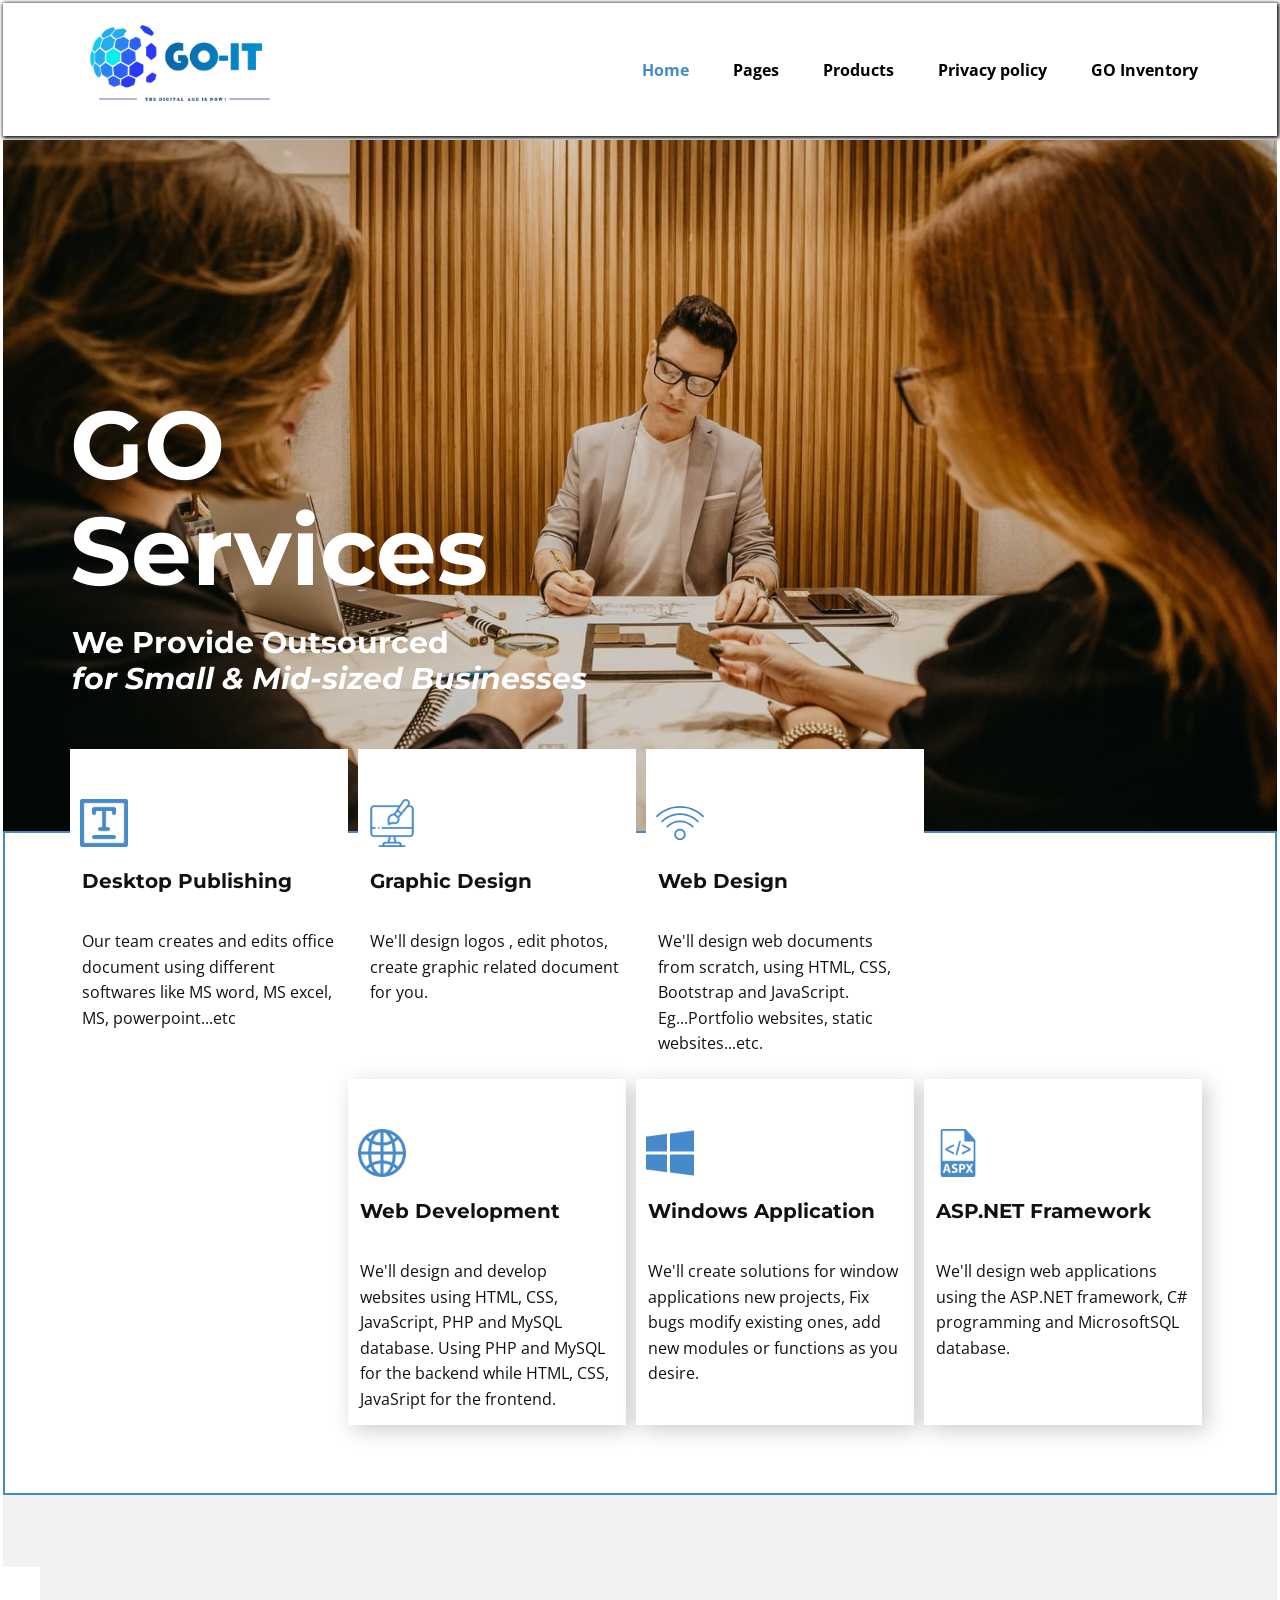
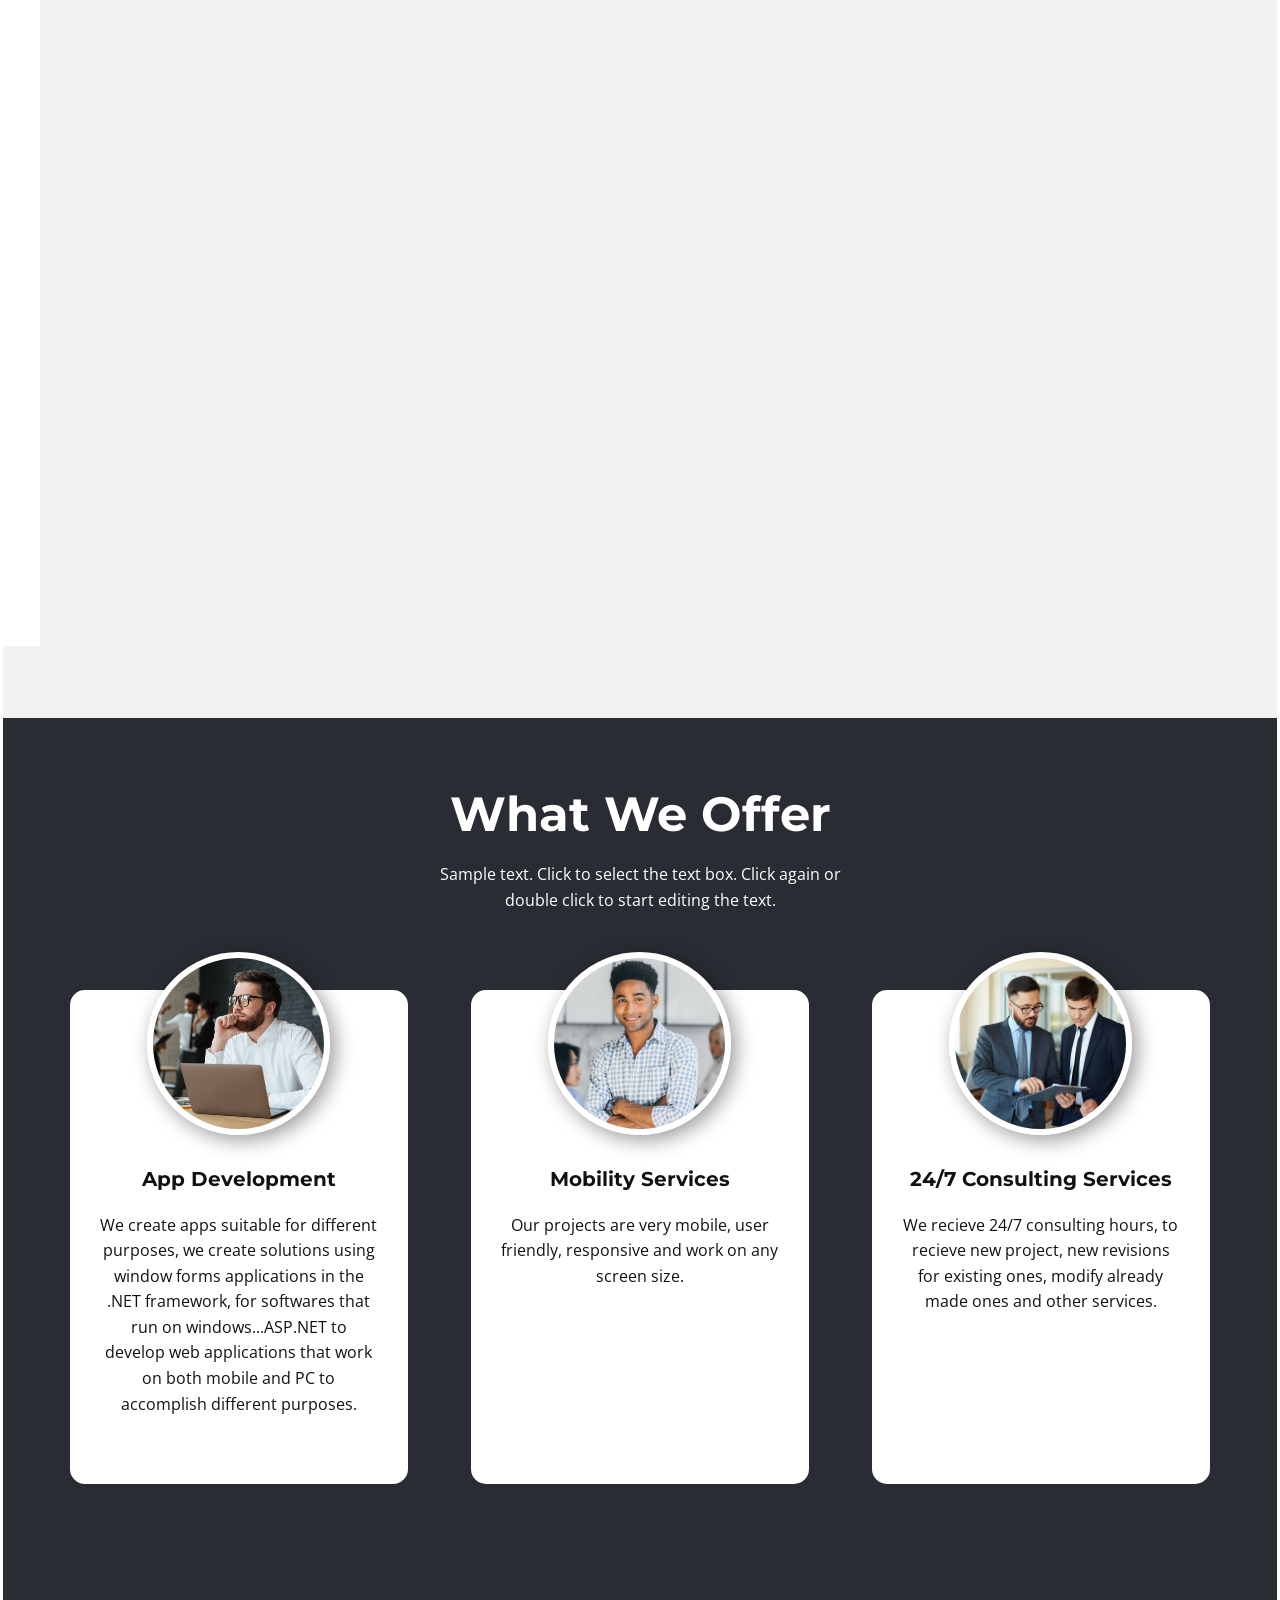
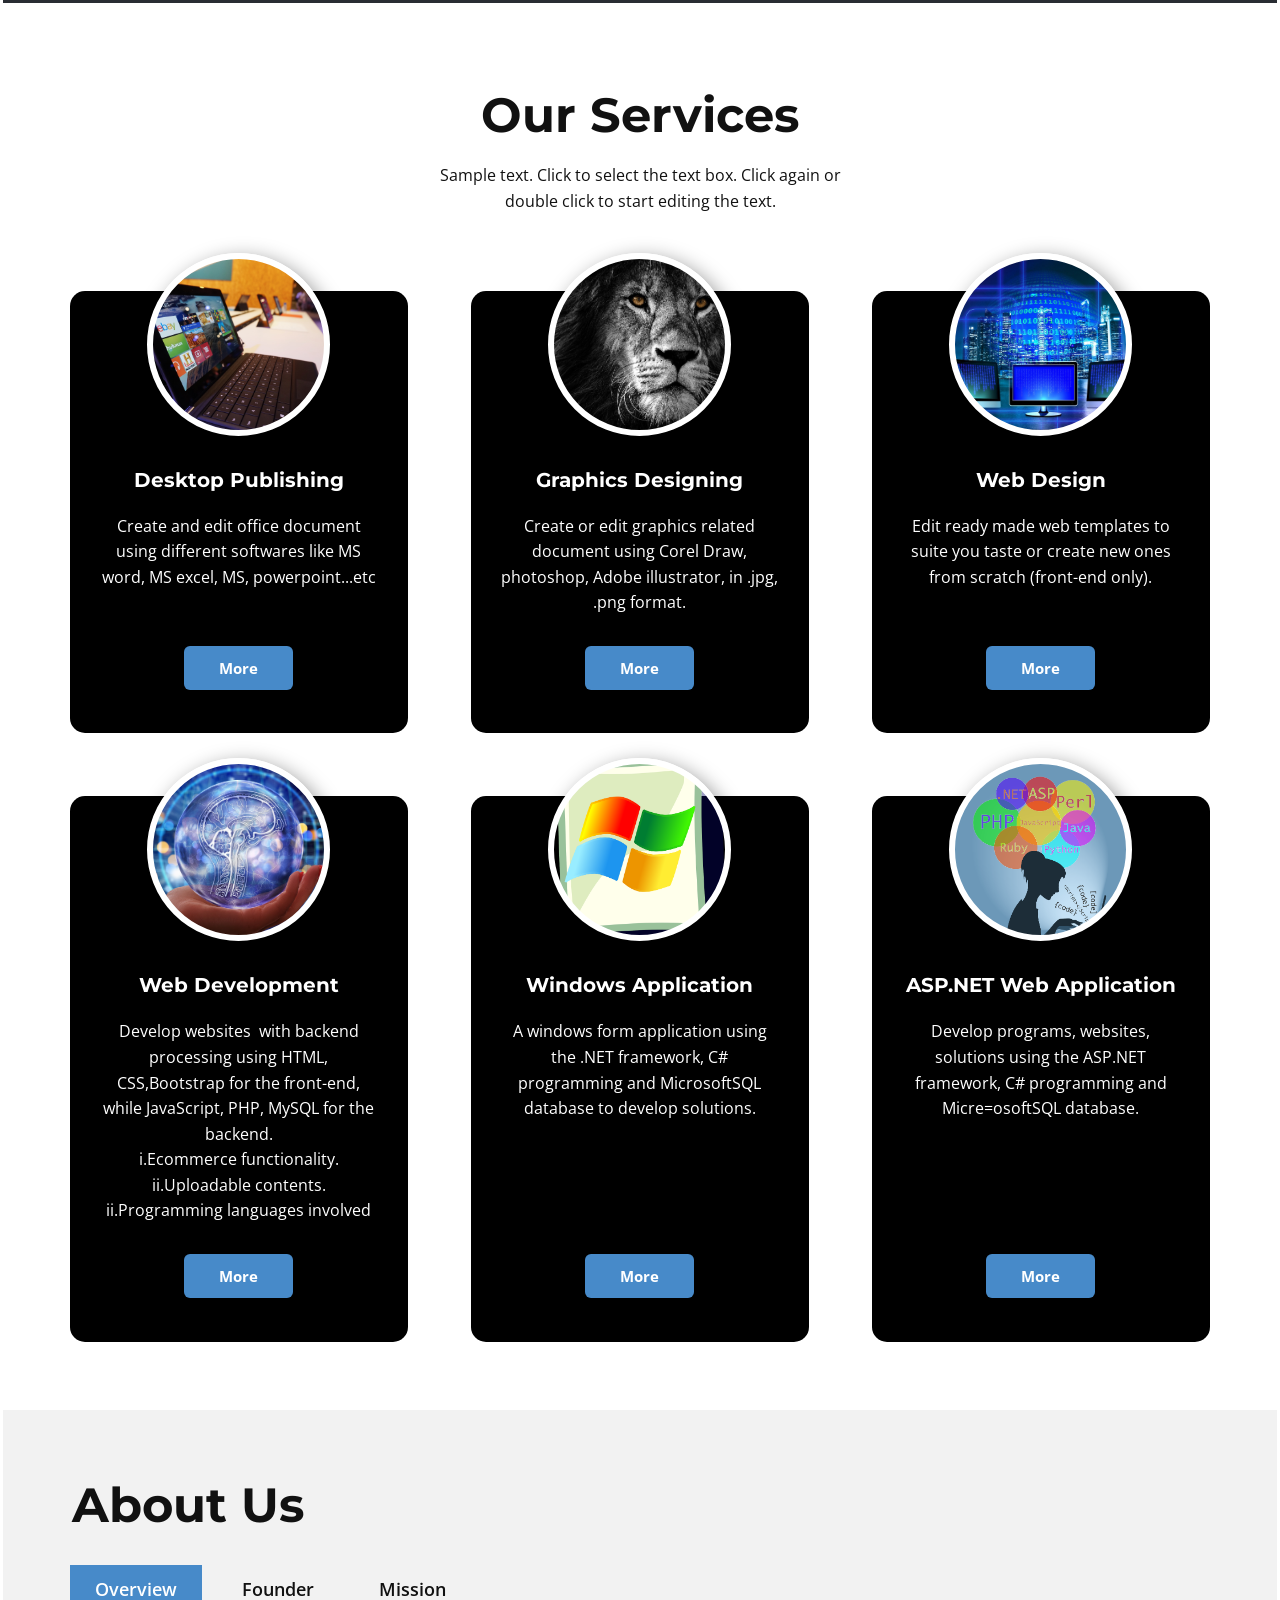
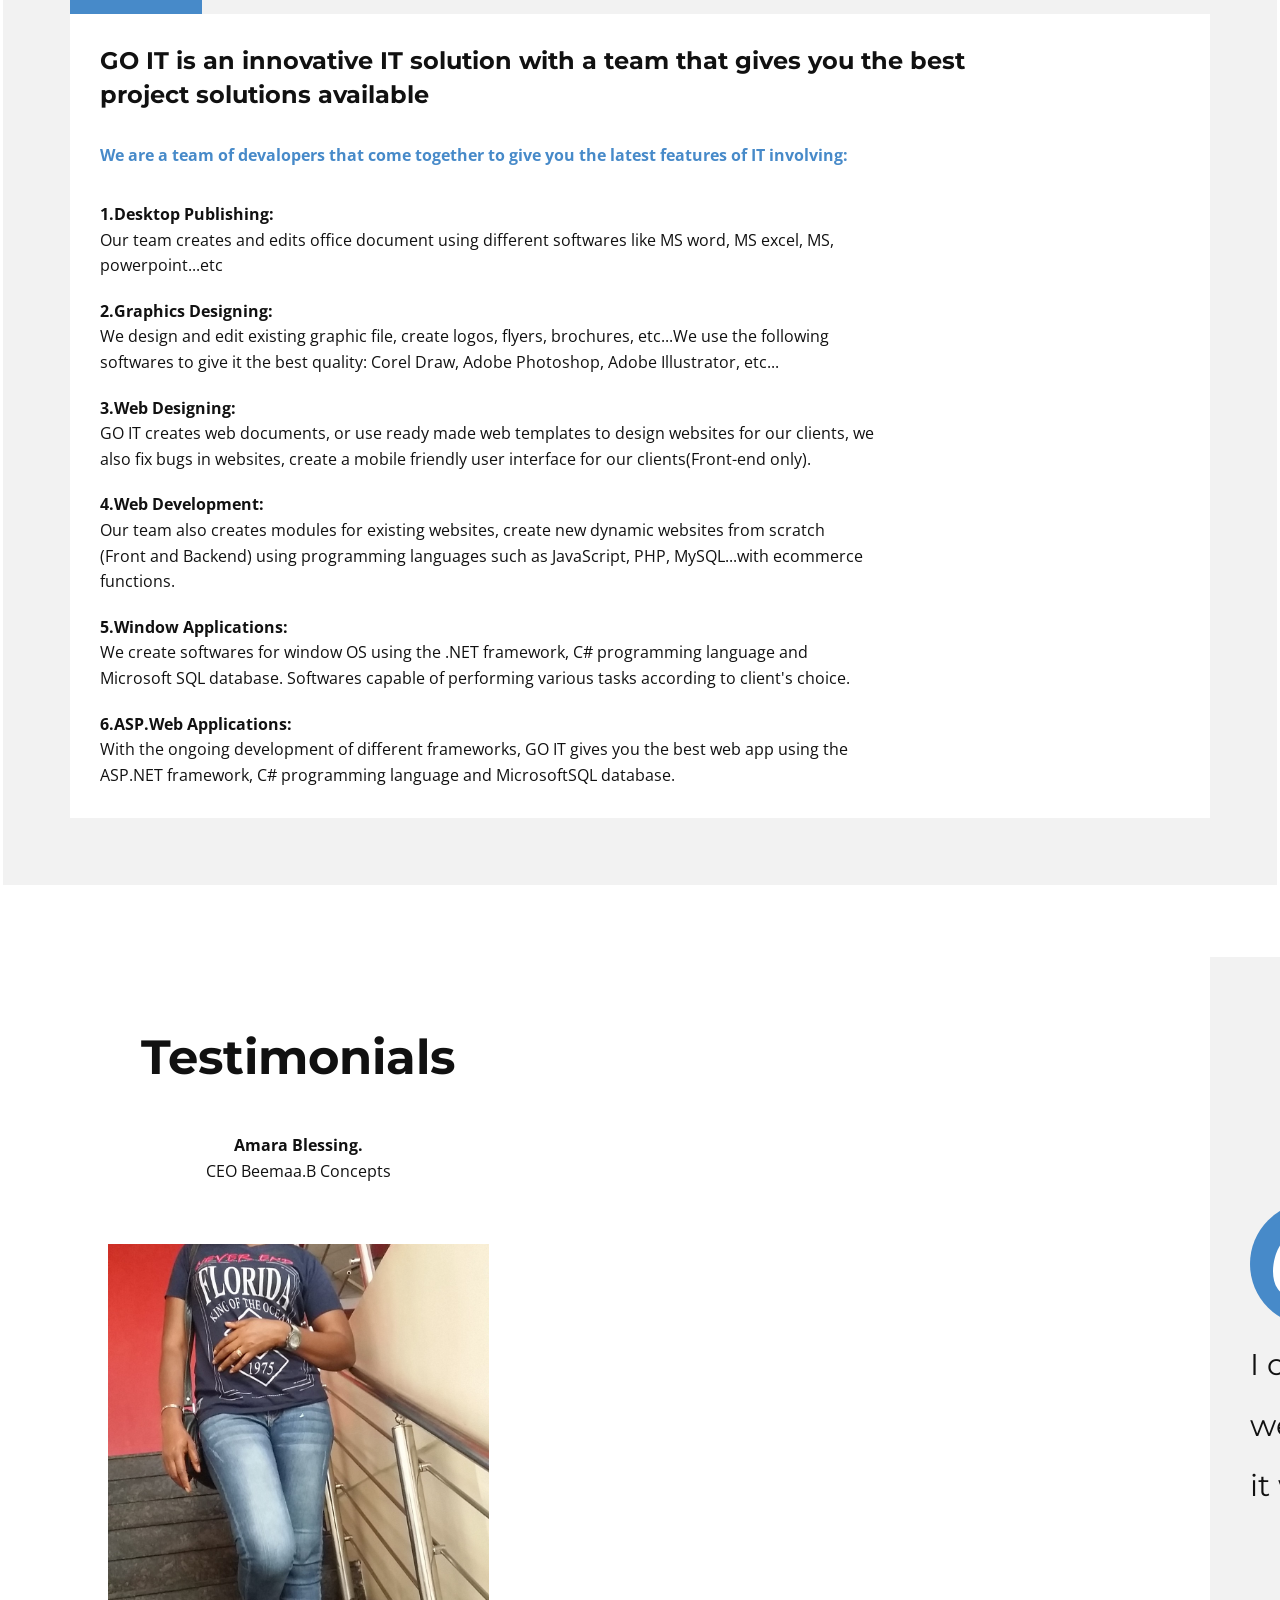
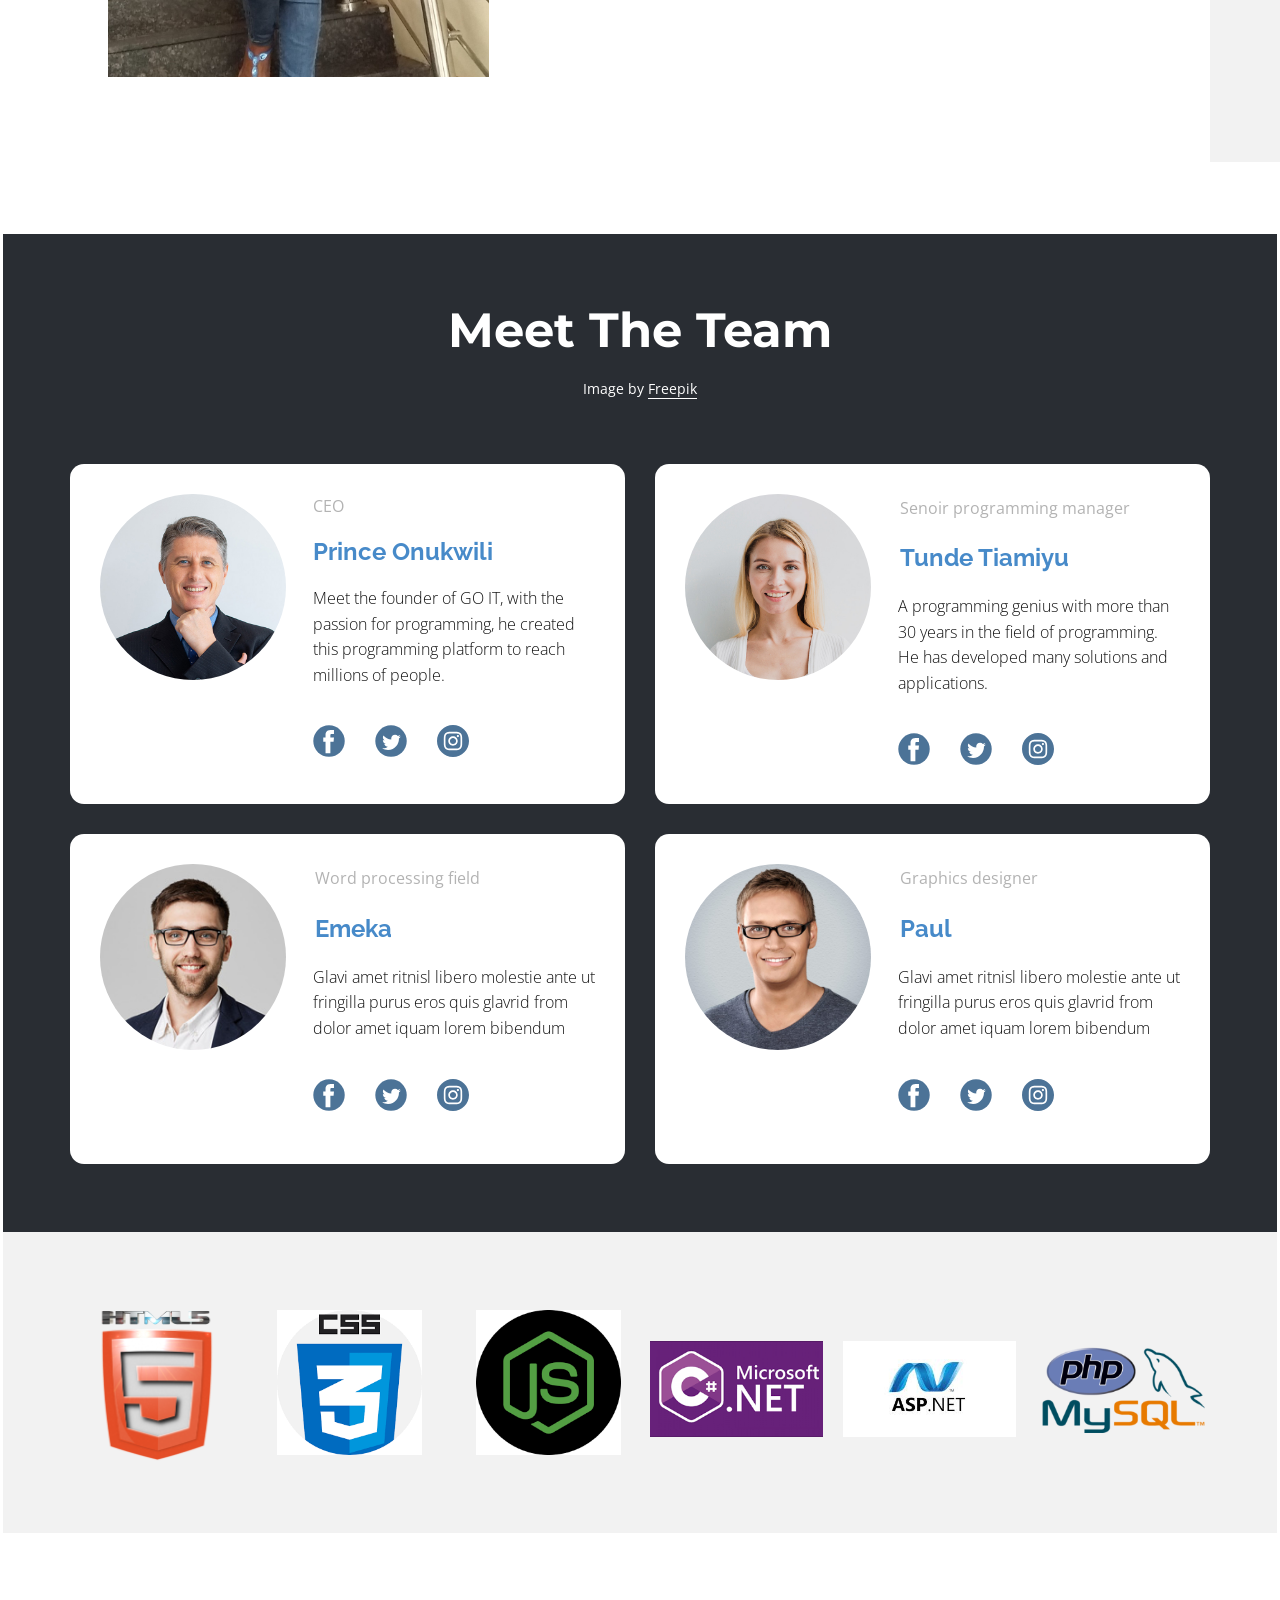
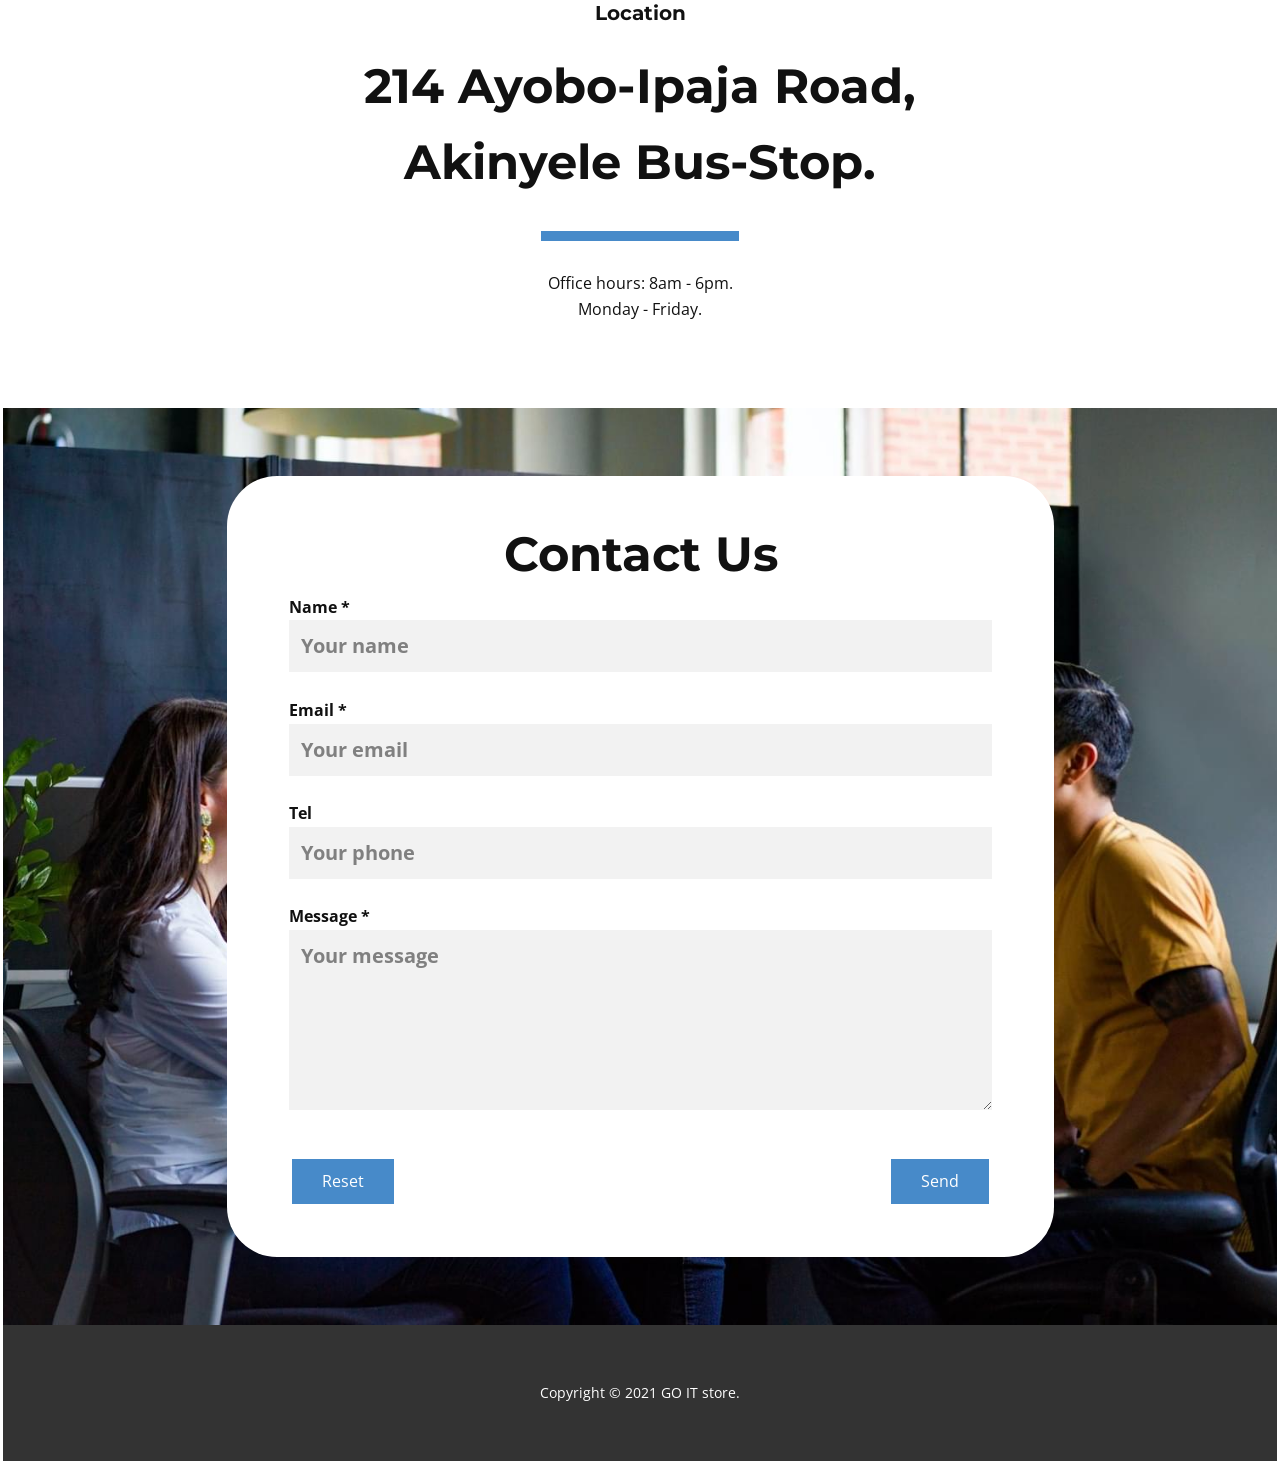
==== index.html @ a2356de8 "My website" ====
﻿<!DOCTYPE html>
<html style="font-size: 16px;">
  <head>
    <meta name="viewport" content="width=device-width, initial-scale=1.0">
    <meta charset="utf-8">
    <meta name="keywords" content="IT Services, ​Preparing For Your Success Provide Best IT Solutions., Development Services, About Us, Testimonials, Meet The Team, Contact Us">
    <meta name="description" content="">
    <meta name="page_type" content="np-template-header-footer-from-plugin">
    <title>Home</title>
      <link rel="icon" type="image/x-icon" href="images/myfav.png">
    <link rel="stylesheet" href="nicepage.css" media="screen">
    <link rel="stylesheet" href="Our-Products.css" media="screen">
    <script class="u-script" type="text/javascript" src="jquery.js" defer=""></script>
    <script class="u-script" type="text/javascript" src="nicepage.js" defer=""></script>
    <meta name="generator" content="Nicepage 4.4.3, nicepage.com">
    <link id="u-theme-google-font" rel="stylesheet" href="https://fonts.googleapis.com/css?family=Roboto:100,100i,300,300i,400,400i,500,500i,700,700i,900,900i|Open+Sans:300,300i,400,400i,600,600i,700,700i,800,800i">
    <link id="u-page-google-font" rel="stylesheet" href="https://fonts.googleapis.com/css?family=Montserrat:100,100i,200,200i,300,300i,400,400i,500,500i,600,600i,700,700i,800,800i,900,900i|Raleway:100,100i,200,200i,300,300i,400,400i,500,500i,600,600i,700,700i,800,800i,900,900i">
    
    
    
    
    
    
    
    
    
    
    
    
    <script type="application/ld+json">{
		"@context": "http://schema.org",
		"@type": "Organization",
		"name": "",
		"logo": "images/ca3c956e1057b5ce2863c5f0a21c09e3.png"
}</script>
    <meta name="theme-color" content="#478ac9">
    <meta property="og:title" content="Home">
    <meta property="og:type" content="website">
      <!--u-sticky u-sticky-1702-->
  </head>
  <body data-home-page="index.html" data-home-page-title="Index" class="u-body u-xl-mode">
      <table width="100%">
          <tr>
              <td>
                  <header class="u-clearfix u-header u-header" id="sec-a2c0" style="box-shadow:1px 1px 4px 1px black;">
                      <script src="https://apps.elfsight.com/p/platform.js" defer></script>
                      <div class="elfsight-app-6f4e400a-f035-4353-8590-8933c21c23d1"></div>
                      <div class="u-clearfix u-sheet u-sheet-1">
                          <a href="index.html" class="u-image u-logo u-image-1" data-image-width="363" data-image-height="176">
                              <img src="images/logo2.png" class="u-logo-image u-logo-image-1" style="width:100%; height:auto;">
                          </a>
                          <nav class="u-menu u-menu-dropdown u-offcanvas u-menu-1">
                              <div class="menu-collapse" style="font-size: 1rem; letter-spacing: 0px; font-weight: 700;">
                                  <a class="u-button-style u-custom-active-border-color u-custom-border u-custom-border-color u-custom-borders u-custom-hover-border-color u-custom-left-right-menu-spacing u-custom-padding-bottom u-custom-text-color u-custom-text-hover-color u-custom-top-bottom-menu-spacing u-nav-link u-text-active-palette-1-base u-text-hover-palette-2-base" href="#">
                                      <svg class="u-svg-link" viewBox="0 0 24 24"><use xmlns:xlink="http://www.w3.org/1999/xlink" xlink:href="#menu-hamburger"></use></svg>
                                      <svg class="u-svg-content" version="1.1" id="menu-hamburger" viewBox="0 0 16 16" x="0px" y="0px" xmlns:xlink="http://www.w3.org/1999/xlink" xmlns="http://www.w3.org/2000/svg">
                                          <g>
                                              <rect y="1" width="16" height="2"></rect>
                                              <rect y="7" width="16" height="2"></rect>
                                              <rect y="13" width="16" height="2"></rect>
                                          </g>
                                      </svg>
                                  </a>
                              </div>
                              <div class="u-custom-menu u-nav-container">
                                  <ul class="u-nav u-spacing-20 u-unstyled u-nav-1">
                                      <li class="u-nav-item">
                                          <a class="u-border-active-palette-1-base u-border-hover-palette-1-base u-button-style u-nav-link u-text-active-palette-1-base u-text-black u-text-hover-palette-2-base" href="index.html" style="padding: 10px;">Home</a>
                                      </li>
                                      <li class="u-nav-item">
                                          <a class="u-border-active-palette-1-base u-border-hover-palette-1-base u-button-style u-nav-link u-text-active-palette-1-base u-text-black u-text-hover-palette-2-base" href="#" style="padding: 10px;">Pages</a><div class="u-nav-popup">
                                              <ul class="u-h-spacing-20 u-nav u-unstyled u-v-spacing-10 u-nav-2">
                                                  <li class="u-nav-item">
                                                      <a class="u-button-style u-nav-link u-white" href="Our-Products.html#carousel_2104" data-page-id="2743630793">Contact Us</a>
                                                  </li>
                                                  <li class="u-nav-item">
                                                      <a class="u-button-style u-nav-link u-white" href="Our-Products.html#carousel_c70b" data-page-id="2743630793">Our Services</a>
                                                  </li>
                                                  <li class="u-nav-item">
                                                      <a class="u-button-style u-nav-link u-white" href="Our-Products.html#carousel_f5c7" data-page-id="2743630793">About</a>
                                                  </li>
                                              </ul>
                                          </div>
                                      </li>
                                      <li class="u-nav-item">
                                          <a class="u-border-active-palette-1-base u-border-hover-palette-1-base u-button-style u-nav-link u-text-active-palette-1-base u-text-black u-text-hover-palette-2-base" style="padding: 10px;" href="#">Products</a><div class="u-nav-popup">
                                              <ul class="u-h-spacing-20 u-nav u-unstyled u-v-spacing-10 u-nav-3">
                                                  <li class="u-nav-item">
                                                      <a class="u-button-style u-nav-link u-white" href="ASP web application.html">ASP.NET Web App</a>
                                                  </li>
                                                  <li class="u-nav-item">
                                                      <a class="u-button-style u-nav-link u-white" href="Window application.html">Windows application</a>
                                                  </li>
                                                  <li class="u-nav-item">
                                                      <a class="u-button-style u-nav-link u-white" href="Web development.html">Web development</a>
                                                  </li>
                                                  <li class="u-nav-item">
                                                      <a class="u-button-style u-nav-link u-white" href="Web design.html">Web designing</a>
                                                  </li>
                                                  <li class="u-nav-item">
                                                      <a class="u-button-style u-nav-link u-white" href="Graphics design.html">Graphics designing</a>
                                                  </li>
                                                  <li class="u-nav-item">
                                                      <a class="u-button-style u-nav-link u-white" href="Word processing.html">Desktop publishing</a>
                                                  </li>
                                              </ul>
                                          </div>
                                      </li>
                                      <li class="u-nav-item">
                                          <a class="u-border-active-palette-1-base u-border-hover-palette-1-base u-button-style u-nav-link u-text-active-palette-1-base u-text-black u-text-hover-palette-2-base" href="Privacy policy.html" style="padding: 10px;">Privacy policy</a>
                                      </li>
                                      <li class="u-nav-item">
                                          <a class="u-border-active-palette-1-base u-border-hover-palette-1-base u-button-style u-nav-link u-text-active-palette-1-base u-text-black u-text-hover-palette-2-base" href="GOInventory.cshtml" style="padding: 10px;">GO Inventory</a>
                                      </li>
                                  </ul>
                              </div>
                              <div class="u-custom-menu u-nav-container-collapse">
                                  <div class="u-black u-container-style u-inner-container-layout u-opacity u-opacity-95 u-sidenav">
                                      <div class="u-inner-container-layout u-sidenav-overflow">
                                          <div class="u-menu-close"></div>
                                          <ul class="u-align-center u-nav u-popupmenu-items u-unstyled u-nav-4">
                                              <li class="u-nav-item">
                                                  <a class="u-button-style u-nav-link" href="index.html" style="padding: 10px;">Home</a>
                                              </li>
                                              <li class="u-nav-item">
                                                  <a class="u-button-style u-nav-link" href="#" style="padding: 10px;">Pages</a><div class="u-nav-popup">
                                                      <ul class="u-h-spacing-20 u-nav u-unstyled u-v-spacing-10 u-nav-5">
                                                          <li class="u-nav-item">
                                                              <a class="u-button-style u-nav-link" href="Our-Products.html#carousel_2104" data-page-id="2743630793">Contact Us</a>
                                                          </li>
                                                          <li class="u-nav-item">
                                                              <a class="u-button-style u-nav-link" href="Our-Products.html#carousel_c70b" data-page-id="2743630793">Our Services</a>
                                                          </li>
                                                          <li class="u-nav-item">
                                                              <a class="u-button-style u-nav-link" href="Our-Products.html#carousel_f5c7" data-page-id="2743630793">About</a>
                                                          </li>
                                                      </ul>
                                                  </div>
                                              </li>
                                              <li class="u-nav-item">
                                                  <a class="u-button-style u-nav-link" style="padding: 10px;" href="#">Products</a><div class="u-nav-popup">
                                                      <ul class="u-h-spacing-20 u-nav u-unstyled u-v-spacing-10 u-nav-6">
                                                          <li class="u-nav-item">
                                                              <a class="u-button-style u-nav-link" href="ASP web application.html">ASP.NET Web App</a>
                                                          </li>
                                                          <li class="u-nav-item">
                                                              <a class="u-button-style u-nav-link" href="Window application.html">Windows application</a>
                                                          </li>
                                                          <li class="u-nav-item">
                                                              <a class="u-button-style u-nav-link" href="Web development.html">Web development</a>
                                                          </li>
                                                          <li class="u-nav-item">
                                                              <a class="u-button-style u-nav-link" href="Web design.html">Web designing</a>
                                                          </li>
                                                          <li class="u-nav-item">
                                                              <a class="u-button-style u-nav-link" href="Graphics design.html">Graphics designing</a>
                                                          </li>
                                                          <li class="u-nav-item">
                                                              <a class="u-button-style u-nav-link" href="Word processing.html">Desktop publishing</a>
                                                          </li>
                                                      </ul>
                                                  </div>
                                              </li>
                                              <li class="u-nav-item">
                                                  <a class="u-button-style u-nav-link" href="Privacy policy.html" style="padding: 10px;">Privacy policy</a>
                                              </li>
                                              <li class="u-nav-item">
                                                  <a class="u-button-style u-nav-link" href="GO inventory.cshtml" style="padding: 10px;">GO Inventory</a>
                                              </li>
                                          </ul>
                                      </div>
                                  </div>
                                  <div class="u-black u-menu-overlay u-opacity u-opacity-70"></div>
                              </div>
                          </nav>
                      </div>
                  </header>
              </td>
          </tr>
          <tr>
              <td>

                  <section class="u-clearfix u-image u-shading u-section-1" id="sec-b277" data-image-width="1620" data-image-height="1080">
                      <div class="u-clearfix u-sheet u-sheet-1">
                          <h1 class="u-custom-font u-font-montserrat u-text u-text-1" data-animation-name="slideIn" data-animation-duration="2000" data-animation-direction="Left">GO Services</h1>
                          <h5 class="u-custom-font u-font-montserrat u-text u-text-default u-text-2" data-animation-name="slideIn" data-animation-duration="2000" data-animation-direction="Right">
                              We Provide Outsourced<br>
                              <span style="font-style: italic;">for Small &amp; Mid-sized Businesses</span>
                              <br>
                          </h5>
                      </div>
                  </section>
                  <section class="u-align-center u-border-2 u-border-palette-1-base u-clearfix u-section-2" id="carousel_e9b6">
                      <div class="u-clearfix u-sheet u-sheet-1">
                          <div class="u-list u-list-1">
                              <div class="u-repeater u-repeater-1">
                                  <div class="u-align-left u-container-style u-custom-item u-list-item u-repeater-item u-white u-list-item-1">
                                      <div class="u-container-layout u-similar-container u-container-layout-1">
                                          <span class="u-file-icon u-icon u-text-palette-1-base u-icon-1"><img src="images/2.png" alt=""></span>
                                          <h5 class="u-custom-font u-font-montserrat u-text u-text-default u-text-1">Desktop Publishing</h5>
                                          <p class="u-text u-text-default u-text-2">Our team creates and edits office document using different softwares like MS word, MS excel, MS, powerpoint...etc</p>
                                      </div>
                                  </div>
                                  <div class="u-align-left u-container-style u-custom-item u-list-item u-repeater-item u-white u-list-item-2">
                                      <div class="u-container-layout u-similar-container u-container-layout-2">
                                          <span class="u-file-icon u-icon u-text-palette-1-base u-icon-2"><img src="images/3.png" alt=""></span>
                                          <h5 class="u-custom-font u-font-montserrat u-text u-text-default u-text-3">Graphic Design</h5>
                                          <p class="u-text u-text-default u-text-4">We'll design logos , edit photos, create graphic related document for you.</p>
                                      </div>
                                  </div>
                                  <div class="u-align-left u-container-style u-custom-item u-list-item u-repeater-item u-white u-list-item-3">
                                      <div class="u-container-layout u-similar-container u-container-layout-3">
                                          <span class="u-icon u-text-palette-1-base u-icon-3">
                                              <svg class="u-svg-link" preserveAspectRatio="xMidYMin slice" viewBox="0 0 54.908 54.908" style=""><use xmlns:xlink="http://www.w3.org/1999/xlink" xlink:href="#svg-d23c"></use></svg><svg class="u-svg-content" viewBox="0 0 54.908 54.908" x="0px" y="0px" id="svg-d23c" style="enable-background:new 0 0 54.908 54.908;">
                                                  <g>
                                                      <path d="M54.615,19.123c-7.243-7.244-16.89-11.233-27.161-11.233S7.537,11.878,0.293,19.123c-0.391,0.391-0.391,1.023,0,1.414
		s1.023,0.391,1.414,0C8.573,13.67,17.717,9.889,27.454,9.889s18.881,3.781,25.747,10.647c0.195,0.195,0.451,0.293,0.707,0.293
		s0.512-0.098,0.707-0.293C55.006,20.146,55.006,19.513,54.615,19.123z"></path>
                                                      <path d="M6.171,25c-0.391,0.391-0.391,1.023,0,1.414c0.195,0.195,0.451,0.293,0.707,0.293s0.512-0.098,0.707-0.293
		c10.955-10.956,28.781-10.956,39.737,0c0.391,0.391,1.023,0.391,1.414,0s0.391-1.023,0-1.414C37.002,13.266,17.907,13.264,6.171,25
		z"></path>
                                                      <path d="M27.454,24.508c-5.825,0-11.295,2.263-15.404,6.371c-0.391,0.391-0.391,1.023,0,1.414s1.023,0.391,1.414,0
		c3.731-3.73,8.699-5.785,13.99-5.785c5.291,0,10.259,2.055,13.99,5.785c0.195,0.195,0.451,0.293,0.707,0.293
		s0.512-0.098,0.707-0.293c0.391-0.391,0.391-1.023,0-1.414C38.75,26.771,33.279,24.508,27.454,24.508z"></path>
                                                      <path d="M27.454,33.916c-3.612,0-6.551,2.939-6.551,6.552s2.939,6.552,6.551,6.552c3.613,0,6.552-2.939,6.552-6.552
		S31.067,33.916,27.454,33.916z M27.454,45.019c-2.51,0-4.551-2.042-4.551-4.552s2.042-4.552,4.551-4.552s4.552,2.042,4.552,4.552
		S29.964,45.019,27.454,45.019z"></path>
                                                  </g>
                                              </svg>
                                          </span>
                                          <h5 class="u-custom-font u-font-montserrat u-text u-text-default u-text-5">Web Design</h5>
                                          <p class="u-text u-text-default u-text-6">
                                              We'll design web documents from scratch, using HTML, CSS, Bootstrap and JavaScript.<br>Eg...Portfolio websites, static websites...etc.
                                          </p>
                                      </div>
                                  </div>
                                  <div class="u-align-left u-container-style u-custom-item u-list-item u-repeater-item u-white u-list-item-4" data-animation-name="slideIn" data-animation-duration="2000" data-animation-direction="Right">
                                      <div class="u-container-layout u-similar-container u-container-layout-4">
                                          <span class="u-file-icon u-icon u-text-palette-1-base u-icon-4"><img src="images/4.png" alt=""></span>
                                          <h5 class="u-custom-font u-font-montserrat u-text u-text-default u-text-7">Web Development</h5>
                                          <p class="u-text u-text-default u-text-8">We'll design and develop websites using HTML, CSS, JavaScript, PHP and MySQL database. Using PHP and MySQL for the backend while HTML, CSS, JavaSript for the frontend.</p>
                                      </div>
                                  </div>
                                  <div class="u-align-left u-container-style u-custom-item u-list-item u-repeater-item u-white u-list-item-5" data-animation-name="slideIn" data-animation-duration="2000" data-animation-direction="Right">
                                      <div class="u-container-layout u-similar-container u-container-layout-5">
                                          <span class="u-file-icon u-icon u-text-palette-1-base u-icon-5"><img src="images/5.png" alt=""></span>
                                          <h5 class="u-custom-font u-font-montserrat u-text u-text-default u-text-9">Windows Application</h5>
                                          <p class="u-text u-text-default u-text-10">We'll create solutions for window applications new projects, Fix bugs modify existing ones, add new modules or functions as you desire.</p>
                                      </div>
                                  </div>
                                  <div class="u-align-left u-container-style u-custom-item u-list-item u-repeater-item u-white u-list-item-6" data-animation-name="slideIn" data-animation-duration="2000" data-animation-direction="Right">
                                      <div class="u-container-layout u-similar-container u-container-layout-6">
                                          <span class="u-file-icon u-icon u-text-palette-1-base u-icon-6"><img src="images/6.png" alt=""></span>
                                          <h5 class="u-custom-font u-font-montserrat u-text u-text-default u-text-11">ASP.NET Framework</h5>
                                          <p class="u-text u-text-default u-text-12">We'll design web applications using the ASP.NET framework, C# programming and MicrosoftSQL database.</p>
                                      </div>
                                  </div>
                              </div>
                          </div>
                      </div>
                  </section>
                  <section class="u-clearfix u-grey-5 u-section-3" id="carousel_7123">
                      <div class="u-clearfix u-sheet u-sheet-1">
                          <div class="u-clearfix u-expanded-width u-gutter-30 u-layout-wrap u-layout-wrap-1">
                              <div class="u-layout">
                                  <div class="u-layout-row">
                                      <div class="u-align-left u-container-style u-layout-cell u-shape-rectangle u-size-30 u-white u-layout-cell-1" data-animation-name="slideIn" data-animation-duration="2000" data-animation-direction="Left">
                                          <div class="u-container-layout u-valign-middle-lg u-valign-middle-md u-valign-middle-sm u-valign-middle-xl u-container-layout-1">
                                              <h2 class="u-custom-font u-font-montserrat u-text u-text-1"> Preparing For Your Success Provide Best IT Solutions.</h2>
                                              <a href="https://nicepage.com" class="u-active-palette-1-light-1 u-border-none u-btn u-btn-round u-button-style u-hover-palette-1-light-1 u-palette-1-base u-radius-50 u-text-active-white u-text-body-alt-color u-text-hover-white u-btn-1">more</a>
                                          </div>
                                      </div>
                                      <div class="u-align-left u-container-style u-layout-cell u-size-30 u-layout-cell-2" data-animation-name="slideIn" data-animation-duration="2000" data-animation-direction="Right">
                                          <div class="u-container-layout u-container-layout-2">
                                              <img src="images/pexels-photo-2102415.jpeg" alt="" class="u-image u-image-default u-image-1" data-image-width="1000" data-image-height="1500">
                                              <h4 class="u-custom-font u-font-montserrat u-text u-text-default u-text-2"> Top Ranked Program</h4>
                                              <p class="u-text u-text-3">We use the world leading programming languages to develop our programs and softwates like, C#, ASP.NET, PHP, JavaScript...We also use the simplest and popular databases; MySQL, MicrosoftSQL...We use ready made templates or create new web pages for the user interface.</p>
                                          </div>
                                      </div>
                                  </div>
                              </div>
                          </div>
                      </div>
                  </section>
                  <section class="u-align-center u-clearfix u-palette-5-dark-3 u-section-4" id="carousel_e63e">
                      <div class="u-clearfix u-sheet u-sheet-1">
                          <h1 class="u-custom-font u-font-montserrat u-text u-text-default u-text-1">What We Offer</h1>
                          <p class="u-text u-text-2">Sample text. Click to select the text box. Click again or double click to start editing the text.</p>
                          <div class="u-expanded-width u-list u-list-1">
                              <div class="u-repeater u-repeater-1">
                                  <div class="u-align-center u-container-style u-list-item u-radius-15 u-repeater-item u-shape-round u-white u-list-item-1">
                                      <div class="u-container-layout u-similar-container u-container-layout-1">
                                          <div class="u-border-6 u-border-white u-image u-image-circle u-image-1" alt="" data-image-width="1000" data-image-height="667" data-animation-name="zoomIn" data-animation-duration="2000" data-animation-direction=""></div>
                                          <h5 class="u-custom-font u-font-montserrat u-text u-text-default u-text-3">App Development</h5>
                                          <p class="u-text u-text-4">We create apps suitable for different purposes, we create solutions using window forms applications in the .NET framework, for softwares that run on windows...ASP.NET to develop web applications that work on both mobile and PC to accomplish different purposes.</p>
                                      </div>
                                  </div>
                                  <div class="u-align-center u-container-style u-list-item u-radius-15 u-repeater-item u-shape-round u-white u-list-item-2">
                                      <div class="u-container-layout u-similar-container u-container-layout-2">
                                          <div class="u-border-6 u-border-white u-image u-image-circle u-image-2" alt="" data-image-width="900" data-image-height="1057" data-animation-name="zoomIn" data-animation-duration="2000" data-animation-direction=""></div>
                                          <h5 class="u-custom-font u-font-montserrat u-text u-text-default u-text-5">Mobility Services</h5>
                                          <p class="u-text u-text-6"> Our projects are very mobile, user friendly, responsive and work on any screen size.</p>
                                      </div>
                                  </div>
                                  <div class="u-align-center u-container-style u-list-item u-radius-15 u-repeater-item u-shape-round u-white u-list-item-3">
                                      <div class="u-container-layout u-similar-container u-container-layout-3">
                                          <div class="u-border-6 u-border-white u-image u-image-circle u-image-3" alt="" data-image-width="800" data-image-height="695" data-animation-name="zoomIn" data-animation-duration="2000" data-animation-direction=""></div>
                                          <h5 class="u-custom-font u-font-montserrat u-text u-text-default u-text-7">24/7 Consulting Services</h5>
                                          <p class="u-text u-text-8">We recieve 24/7 consulting hours, to recieve new project, new revisions for existing ones, modify already made ones and other services.</p>
                                      </div>
                                  </div>
                              </div>
                          </div>
                      </div>
                  </section>
                  <section class="u-align-center u-clearfix u-white u-section-5" id="carousel_c70b">
                      <div class="u-clearfix u-sheet u-sheet-1">
                          <h1 class="u-custom-font u-font-montserrat u-text u-text-default u-text-1">Our Services</h1>
                          <p class="u-text u-text-2">Sample text. Click to select the text box. Click again or double click to start editing the text.</p>
                          <div class="u-expanded-width u-list u-list-1">
                              <div class="u-repeater u-repeater-1">
                                  <div class="u-align-center u-black u-container-style u-list-item u-radius-15 u-repeater-item u-shape-round u-list-item-1">
                                      <div class="u-container-layout u-similar-container u-container-layout-1">
                                          <div class="u-border-6 u-border-white u-image u-image-circle u-image-1" alt="" data-image-width="150" data-image-height="100" data-animation-name="zoomIn" data-animation-duration="2000" data-animation-direction=""></div>
                                          <h5 class="u-custom-font u-font-montserrat u-text u-text-default u-text-3">Desktop Publishing</h5>
                                          <p class="u-text u-text-4">
                                              Create and edit office document using different softwares like MS word, MS excel, MS, powerpoint...etc<br>
                                              <br>
                                              
                                          </p>
                                          <a href="Word processing.html" class="u-btn u-btn-round u-button-style u-hover-palette-1-light-1 u-palette-1-base u-radius-6 u-btn-1">More</a>
                                      </div>
                                  </div>
                                  <div class="u-align-center u-black u-container-style u-list-item u-radius-15 u-repeater-item u-shape-round u-list-item-2">
                                      <div class="u-container-layout u-similar-container u-container-layout-2">
                                          <div class="u-border-6 u-border-white u-image u-image-circle u-image-2" alt="" data-image-width="150" data-image-height="94" data-animation-name="zoomIn" data-animation-duration="2000" data-animation-direction=""></div>
                                          <h5 class="u-custom-font u-font-montserrat u-text u-text-default u-text-5">Graphics Designing</h5>
                                          <p class="u-text u-text-6">Create or edit graphics related document using Corel Draw, photoshop, Adobe illustrator, in .jpg, .png format.</p>
                                          <a href="Graphics design.html" class="u-btn u-btn-round u-button-style u-hover-palette-1-light-1 u-palette-1-base u-radius-6 u-btn-2">More</a>
                                      </div>
                                  </div>
                                  <div class="u-align-center u-black u-container-style u-list-item u-radius-15 u-repeater-item u-shape-round u-list-item-3">
                                      <div class="u-container-layout u-similar-container u-container-layout-3">
                                          <div class="u-border-6 u-border-white u-image u-image-circle u-image-3" alt="" data-image-width="150" data-image-height="105" data-animation-name="zoomIn" data-animation-duration="2000" data-animation-direction=""></div>
                                          <h5 class="u-custom-font u-font-montserrat u-text u-text-default u-text-7">Web Design</h5>
                                          <p class="u-text u-text-8">
                                              Edit ready made web templates to suite you taste or create new ones from scratch (front-end only).<br>
                                              <br>
                                          </p>
                                          <a href="Web design.html" class="u-btn u-btn-round u-button-style u-hover-palette-1-light-1 u-palette-1-base u-radius-6 u-btn-3">More</a>
                                      </div>
                                  </div>
                                  <div class="u-align-center u-black u-container-style u-list-item u-radius-15 u-repeater-item u-shape-round u-list-item-4">
                                      <div class="u-container-layout u-similar-container u-container-layout-4">
                                          <div class="u-border-6 u-border-white u-image u-image-circle u-image-4" alt="" data-image-width="1280" data-image-height="853" data-animation-name="zoomIn" data-animation-duration="2000" data-animation-direction=""></div>
                                          <h5 class="u-custom-font u-font-montserrat u-text u-text-default u-text-9">Web Development</h5>
                                          <p class="u-text u-text-10">
                                              Develop websites&nbsp; with backend processing using HTML, CSS,Bootstrap for the front-end, while JavaScript, PHP, MySQL for the backend.<br>i.Ecommerce functionality.<br>ii.Uploadable contents.<br>ii.Programming languages involved
                                          </p>
                                          <a href="Web development.html" class="u-btn u-btn-round u-button-style u-hover-palette-1-light-1 u-palette-1-base u-radius-6 u-btn-4">More</a>
                                      </div>
                                  </div>
                                  <div class="u-align-center u-black u-container-style u-list-item u-radius-15 u-repeater-item u-shape-round u-list-item-5">
                                      <div class="u-container-layout u-similar-container u-container-layout-5">
                                          <div class="u-border-6 u-border-white u-image u-image-circle u-image-5" alt="" data-image-width="1187" data-image-height="1280" data-animation-name="zoomIn" data-animation-duration="2000" data-animation-direction=""></div>
                                          <h5 class="u-custom-font u-font-montserrat u-text u-text-default u-text-11">Windows Application</h5>
                                          <p class="u-text u-text-12">
                                              A windows form application using the .NET framework, C# programming and MicrosoftSQL database to develop solutions.<br>
                                              <br>
                                              <br>
                                              <br>
                                              <br>
                                          </p>
                                          <a href="Window application.html" class="u-btn u-btn-round u-button-style u-hover-palette-1-light-1 u-palette-1-base u-radius-6 u-btn-5">More</a>
                                      </div>
                                  </div>
                                  <div class="u-align-center u-black u-container-style u-list-item u-radius-15 u-repeater-item u-shape-round u-list-item-6">
                                      <div class="u-container-layout u-similar-container u-container-layout-6">
                                          <div class="u-border-6 u-border-white u-image u-image-circle u-image-6" alt="" data-image-width="150" data-image-height="146" data-animation-name="zoomIn" data-animation-duration="2000" data-animation-direction=""></div>
                                          <h5 class="u-custom-font u-font-montserrat u-text u-text-default u-text-13">ASP.NET Web Application</h5>
                                          <p class="u-text u-text-14">
                                              Develop programs, websites, solutions using the ASP.NET framework, C# programming and Micre=osoftSQL database.<br>
                                              <br>
                                              <br>
                                              <br>
                                              <br>
                                          </p>
                                          <a href="ASP web application.html" class="u-btn u-btn-round u-button-style u-hover-palette-1-light-1 u-palette-1-base u-radius-6 u-btn-6">More</a>
                                      </div>
                                  </div>
                              </div>
                          </div>
                      </div>
                  </section>
                  <section class="u-align-left u-clearfix u-grey-5 u-section-6" id="carousel_f5c7">
                      <div class="u-clearfix u-sheet u-valign-middle u-sheet-1">
                          <h2 class="u-custom-font u-font-montserrat u-text u-text-default u-text-1">About Us</h2>
                          <div class="u-expanded-width u-tab-links-align-left u-tabs u-tabs-1">
                              <ul class="u-spacing-15 u-tab-list u-unstyled" role="tablist">
                                  <li class="u-tab-item" role="presentation">
                                      <a class="active u-active-palette-1-base u-button-style u-tab-link u-text-active-white u-text-body-color u-text-hover-grey-75 u-tab-link-1" id="link-tab-0da5" href="#tab-0da5" role="tab" aria-controls="tab-0da5" aria-selected="true">Overview</a>
                                  </li>
                                  <li class="u-tab-item" role="presentation">
                                      <a class="u-active-palette-1-base u-button-style u-tab-link u-text-active-white u-text-body-color u-text-hover-grey-75 u-tab-link-2" id="link-tab-14b7" href="#tab-14b7" role="tab" aria-controls="tab-14b7" aria-selected="false">Founder</a>
                                  </li>
                                  <li class="u-tab-item" role="presentation">
                                      <a class="u-active-palette-1-base u-button-style u-tab-link u-text-active-white u-text-body-color u-text-hover-grey-75 u-tab-link-3" id="link-tab-2917" href="#tab-2917" role="tab" aria-controls="tab-2917" aria-selected="false">Mission</a>
                                  </li>
                              </ul>
                              <div class="u-tab-content">
                                  <div class="u-align-left u-container-style u-tab-active u-tab-pane u-white u-tab-pane-1" id="tab-0da5" role="tabpanel" aria-labelledby="link-tab-0da5">
                                      <div class="u-container-layout u-container-layout-1">
                                          <h5 class="u-custom-font u-font-montserrat u-text u-text-2">GO IT is an innovative IT solution with a team that gives you the best project solutions available</h5>
                                          <p class="u-text u-text-palette-1-base u-text-3">We are a team of devalopers that come together to give you the latest features of IT involving:</p>
                                          <p class="u-text u-text-4">
                                              <span style="font-weight: 700;">1.Desktop Publishing:</span>
                                              <br>Our team creates and edits office document using different softwares like MS word, MS excel, MS, powerpoint...etc
                                          </p>
                                          <p class="u-text u-text-5">
                                              <span style="font-weight: 700;">2.Graphics Designing:</span>
                                              <br>We design and edit existing graphic file, create logos, flyers, brochures, etc...We use the following softwares to give it the best quality: Corel Draw, Adobe Photoshop, Adobe Illustrator, etc...
                                          </p>
                                          <p class="u-text u-text-6">
                                              <span style="font-weight: 700;">3.Web Designing:</span>
                                              <br>GO IT creates web documents, or use ready made web templates to design websites for our clients, we also fix bugs in websites, create a mobile friendly user interface for our clients(Front-end only).
                                          </p>
                                          <p class="u-text u-text-7">
                                              <span style="font-weight: 700;">4.Web Development:</span>
                                              <br>Our team also creates modules for existing websites, create new dynamic websites from scratch (Front and Backend) using programming languages such as JavaScript, PHP, MySQL...with ecommerce functions.&nbsp;
                                          </p>
                                          <p class="u-text u-text-8">
                                              <span style="font-weight: 700;">5.Window Applications:</span>
                                              <br>We create softwares for window OS using the .NET framework, C# programming language and Microsoft SQL database. Softwares capable of performing various tasks according to client's choice.
                                          </p>
                                          <p class="u-text u-text-9">
                                              <span style="font-weight: 700;">6.ASP.Web Applications:</span>
                                              <br>With the ongoing development of different frameworks, GO IT gives you the best web app using the ASP.NET framework, C# programming language and MicrosoftSQL database.
                                          </p>
                                      </div>
                                  </div>
                                  <div class="u-align-left u-container-style u-tab-pane u-white u-tab-pane-2" id="tab-14b7" role="tabpanel" aria-labelledby="link-tab-14b7">
                                      <div class="u-container-layout u-valign-middle u-container-layout-2">
                                          <p class="u-text u-text-10">GO IT was founded in the year 2022, by Master Onukwili Prince. He is a young boy with the vission of programming solutions, getting tasks done using programming languages like HTML, CSS, JavaScript, .NET framework, C#, PHP, MySQL, MicrosoftSQL. It was the idea of developing more programs and reaching a wider view that brought about GO IT.</p>
                                      </div>
                                  </div>
                                  <div class="u-align-left u-container-style u-tab-pane u-white u-tab-pane-3" id="tab-2917" role="tabpanel" aria-labelledby="link-tab-2917">
                                      <div class="u-container-layout u-container-layout-3">
                                          <h4 class="u-custom-font u-font-montserrat u-text u-text-default u-text-11">Our Mission Statement</h4>
                                          <p class="u-text u-text-default u-text-12">Our mission is to become the world's best IT development company, then create a platform for more freelancers to showcase thier skill.</p>
                                      </div>
                                  </div>
                              </div>
                          </div>
                      </div>
                  </section>
                  <section class="u-align-center u-clearfix u-section-7" id="carousel_861a">
                      <div class="u-clearfix u-sheet u-valign-middle u-sheet-1">
                          <div class="u-clearfix u-expanded-width u-layout-wrap u-layout-wrap-1">
                              <div class="u-layout">
                                  <div class="u-layout-row">
                                      <div class="u-align-center u-container-style u-layout-cell u-size-24-lg u-size-24-xl u-size-26-md u-size-26-sm u-size-26-xs u-layout-cell-1">
                                          <div class="u-container-layout u-valign-top-sm u-valign-top-xs u-container-layout-1">
                                              <h2 class="u-custom-font u-font-montserrat u-text u-text-default u-text-1">Testimonials</h2>
                                              <p class="u-text u-text-2"><b> Amara Blessing.</b><br />CEO Beemaa.B Concepts<br /></p>
                                              <img class="u-image u-image-default u-image-1" alt="" data-image-width="720" data-image-height="1080" src="images/testimonial.jpg">
                                          </div>
                                      </div>
                                      <div class="u-align-left u-container-style u-grey-5 u-layout-cell u-size-34-md u-size-34-sm u-size-34-xs u-size-36-lg u-size-36-xl u-layout-cell-2" data-animation-name="slideIn" data-animation-duration="2250" data-animation-direction="Right">
                                          <div class="u-container-layout u-valign-middle u-container-layout-2">
                                              <span class="u-icon u-icon-circle u-palette-1-base u-spacing-23 u-icon-1">
                                                  <svg class="u-svg-link" preserveAspectRatio="xMidYMin slice" viewBox="0 0 95.333 95.332" style=""><use xmlns:xlink="http://www.w3.org/1999/xlink" xlink:href="#svg-3d3c"></use></svg><svg class="u-svg-content" viewBox="0 0 95.333 95.332" x="0px" y="0px" id="svg-3d3c" style="enable-background:new 0 0 95.333 95.332;">
                                                      <g>
                                                          <g>
                                                              <path d="M30.512,43.939c-2.348-0.676-4.696-1.019-6.98-1.019c-3.527,0-6.47,0.806-8.752,1.793    c2.2-8.054,7.485-21.951,18.013-23.516c0.975-0.145,1.774-0.85,2.04-1.799l2.301-8.23c0.194-0.696,0.079-1.441-0.318-2.045    s-1.035-1.007-1.75-1.105c-0.777-0.106-1.569-0.16-2.354-0.16c-12.637,0-25.152,13.19-30.433,32.076    c-3.1,11.08-4.009,27.738,3.627,38.223c4.273,5.867,10.507,9,18.529,9.313c0.033,0.001,0.065,0.002,0.098,0.002    c9.898,0,18.675-6.666,21.345-16.209c1.595-5.705,0.874-11.688-2.032-16.851C40.971,49.307,36.236,45.586,30.512,43.939z"></path>
                                                              <path d="M92.471,54.413c-2.875-5.106-7.61-8.827-13.334-10.474c-2.348-0.676-4.696-1.019-6.979-1.019    c-3.527,0-6.471,0.806-8.753,1.793c2.2-8.054,7.485-21.951,18.014-23.516c0.975-0.145,1.773-0.85,2.04-1.799l2.301-8.23    c0.194-0.696,0.079-1.441-0.318-2.045c-0.396-0.604-1.034-1.007-1.75-1.105c-0.776-0.106-1.568-0.16-2.354-0.16    c-12.637,0-25.152,13.19-30.434,32.076c-3.099,11.08-4.008,27.738,3.629,38.225c4.272,5.866,10.507,9,18.528,9.312    c0.033,0.001,0.065,0.002,0.099,0.002c9.897,0,18.675-6.666,21.345-16.209C96.098,65.559,95.376,59.575,92.471,54.413z"></path>
                                                          </g>
                                                      </g>
                                                  </svg>
                                              </span>
                                              <p class="u-custom-font u-font-montserrat u-text u-text-3">I ordered and got a beautiful responsive website for my business from GO IT and it was even delivered on time.</p>
                                          </div>
                                      </div>
                                  </div>
                              </div>
                          </div>
                      </div>
                  </section>
                  <section class="u-align-center u-clearfix u-palette-5-dark-3 u-section-8" id="carousel_a58b">
                      <div class="u-clearfix u-sheet u-sheet-1">
                          <h2 class="u-custom-font u-font-montserrat u-text u-text-default u-text-1">Meet The Team</h2>
                          <p class="u-text u-text-2">
                              Image by <a href="https://www.freepik.com/photos/people" class="u-border-1 u-border-white u-btn u-button-link u-button-style u-none u-text-body-alt-color u-btn-1">Freepik</a>
                          </p>
                          <div class="u-expanded-width u-list u-list-1">
                              <div class="u-repeater u-repeater-1">
                                  <div class="u-align-center-xs u-align-left-lg u-align-left-md u-align-left-sm u-align-left-xl u-container-style u-list-item u-radius-14 u-repeater-item u-shape-round u-white u-list-item-1">
                                      <div class="u-container-layout u-similar-container u-container-layout-1">
                                          <div alt="" class="u-image u-image-circle u-image-1" data-image-width="598" data-image-height="598" data-animation-name="zoomIn" data-animation-duration="2250" data-animation-direction=""></div>
                                          <div class="u-container-style u-group u-group-1">
                                              <div class="u-container-layout">
                                                  <p class="u-align-left u-text u-text-grey-30 u-text-3">CEO</p>
                                                  <h3 class="u-align-left u-custom-font u-font-raleway u-text u-text-palette-1-base u-text-4">Prince Onukwili</h3>
                                                  <p class="u-align-left u-text u-text-body-color u-text-5">Meet the founder of GO IT, with the passion for programming, he created&nbsp; this programming platform to reach millions of people.</p>
                                                  <div class="u-social-icons u-spacing-30 u-social-icons-1">
                                                      <a class="u-social-url" title="facebook" target="_blank" href="https://facebook.com/name">
                                                          <span class="u-icon u-icon-circle u-social-facebook u-social-icon u-text-palette-1-dark-1">
                                                              <svg class="u-svg-link" preserveAspectRatio="xMidYMin slice" viewBox="0 0 112 112" style=""><use xmlns:xlink="http://www.w3.org/1999/xlink" xlink:href="#svg-b979"></use></svg><svg class="u-svg-content" viewBox="0 0 112 112" x="0" y="0" id="svg-b979">
                                                                  <circle fill="currentColor" cx="56.1" cy="56.1" r="55"></circle>
                                                                  <path fill="#FFFFFF" d="M73.5,31.6h-9.1c-1.4,0-3.6,0.8-3.6,3.9v8.5h12.6L72,58.3H60.8v40.8H43.9V58.3h-8V43.9h8v-9.2
c0-6.7,3.1-17,17-17h12.5v13.9H73.5z"></path>
                                                              </svg>
                                                          </span>
                                                      </a>
                                                      <a class="u-social-url" title="twitter" target="_blank" href="https://twitter.com/name">
                                                          <span class="u-icon u-icon-circle u-social-icon u-social-twitter u-text-palette-1-dark-1">
                                                              <svg class="u-svg-link" preserveAspectRatio="xMidYMin slice" viewBox="0 0 112 112" style=""><use xmlns:xlink="http://www.w3.org/1999/xlink" xlink:href="#svg-030e"></use></svg><svg class="u-svg-content" viewBox="0 0 112 112" x="0" y="0" id="svg-030e">
                                                                  <circle fill="currentColor" class="st0" cx="56.1" cy="56.1" r="55"></circle>
                                                                  <path fill="#FFFFFF" d="M83.8,47.3c0,0.6,0,1.2,0,1.7c0,17.7-13.5,38.2-38.2,38.2C38,87.2,31,85,25,81.2c1,0.1,2.1,0.2,3.2,0.2
c6.3,0,12.1-2.1,16.7-5.7c-5.9-0.1-10.8-4-12.5-9.3c0.8,0.2,1.7,0.2,2.5,0.2c1.2,0,2.4-0.2,3.5-0.5c-6.1-1.2-10.8-6.7-10.8-13.1
c0-0.1,0-0.1,0-0.2c1.8,1,3.9,1.6,6.1,1.7c-3.6-2.4-6-6.5-6-11.2c0-2.5,0.7-4.8,1.8-6.7c6.6,8.1,16.5,13.5,27.6,14
c-0.2-1-0.3-2-0.3-3.1c0-7.4,6-13.4,13.4-13.4c3.9,0,7.3,1.6,9.8,4.2c3.1-0.6,5.9-1.7,8.5-3.3c-1,3.1-3.1,5.8-5.9,7.4
c2.7-0.3,5.3-1,7.7-2.1C88.7,43,86.4,45.4,83.8,47.3z"></path>
                                                              </svg>
                                                          </span>
                                                      </a>
                                                      <a class="u-social-url" title="instagram" target="_blank" href="https://instagram.com/name">
                                                          <span class="u-icon u-icon-circle u-social-icon u-social-instagram u-text-palette-1-dark-1 u-icon-3"><svg class="u-svg-link" preserveAspectRatio="xMidYMin slice" viewBox="0 0 512 512" style=""><use xmlns:xlink="http://www.w3.org/1999/xlink" xlink:href="#svg-559e"></use></svg><svg class="u-svg-content" viewBox="0 0 512 512" id="svg-559e"><path d="m305 256c0 27.0625-21.9375 49-49 49s-49-21.9375-49-49 21.9375-49 49-49 49 21.9375 49 49zm0 0"></path><path d="m370.59375 169.304688c-2.355469-6.382813-6.113281-12.160157-10.996094-16.902344-4.742187-4.882813-10.515625-8.640625-16.902344-10.996094-5.179687-2.011719-12.960937-4.40625-27.292968-5.058594-15.503906-.707031-20.152344-.859375-59.402344-.859375-39.253906 0-43.902344.148438-59.402344.855469-14.332031.65625-22.117187 3.050781-27.292968 5.0625-6.386719 2.355469-12.164063 6.113281-16.902344 10.996094-4.882813 4.742187-8.640625 10.515625-11 16.902344-2.011719 5.179687-4.40625 12.964843-5.058594 27.296874-.707031 15.5-.859375 20.148438-.859375 59.402344 0 39.25.152344 43.898438.859375 59.402344.652344 14.332031 3.046875 22.113281 5.058594 27.292969 2.359375 6.386719 6.113281 12.160156 10.996094 16.902343 4.742187 4.882813 10.515624 8.640626 16.902343 10.996094 5.179688 2.015625 12.964844 4.410156 27.296875 5.0625 15.5.707032 20.144532.855469 59.398438.855469 39.257812 0 43.90625-.148437 59.402344-.855469 14.332031-.652344 22.117187-3.046875 27.296874-5.0625 12.820313-4.945312 22.953126-15.078125 27.898438-27.898437 2.011719-5.179688 4.40625-12.960938 5.0625-27.292969.707031-15.503906.855469-20.152344.855469-59.402344 0-39.253906-.148438-43.902344-.855469-59.402344-.652344-14.332031-3.046875-22.117187-5.0625-27.296874zm-114.59375 162.179687c-41.691406 0-75.488281-33.792969-75.488281-75.484375s33.796875-75.484375 75.488281-75.484375c41.6875 0 75.484375 33.792969 75.484375 75.484375s-33.796875 75.484375-75.484375 75.484375zm78.46875-136.3125c-9.742188 0-17.640625-7.898437-17.640625-17.640625s7.898437-17.640625 17.640625-17.640625 17.640625 7.898437 17.640625 17.640625c-.003906 9.742188-7.898437 17.640625-17.640625 17.640625zm0 0"></path><path d="m256 0c-141.363281 0-256 114.636719-256 256s114.636719 256 256 256 256-114.636719 256-256-114.636719-256-256-256zm146.113281 316.605469c-.710937 15.648437-3.199219 26.332031-6.832031 35.683593-7.636719 19.746094-23.246094 35.355469-42.992188 42.992188-9.347656 3.632812-20.035156 6.117188-35.679687 6.832031-15.675781.714844-20.683594.886719-60.605469.886719-39.925781 0-44.929687-.171875-60.609375-.886719-15.644531-.714843-26.332031-3.199219-35.679687-6.832031-9.8125-3.691406-18.695313-9.476562-26.039063-16.957031-7.476562-7.339844-13.261719-16.226563-16.953125-26.035157-3.632812-9.347656-6.121094-20.035156-6.832031-35.679687-.722656-15.679687-.890625-20.6875-.890625-60.609375s.167969-44.929688.886719-60.605469c.710937-15.648437 3.195312-26.332031 6.828125-35.683593 3.691406-9.808594 9.480468-18.695313 16.960937-26.035157 7.339844-7.480469 16.226563-13.265625 26.035157-16.957031 9.351562-3.632812 20.035156-6.117188 35.683593-6.832031 15.675781-.714844 20.683594-.886719 60.605469-.886719s44.929688.171875 60.605469.890625c15.648437.710937 26.332031 3.195313 35.683593 6.824219 9.808594 3.691406 18.695313 9.480468 26.039063 16.960937 7.476563 7.34375 13.265625 16.226563 16.953125 26.035157 3.636719 9.351562 6.121094 20.035156 6.835938 35.683593.714843 15.675781.882812 20.683594.882812 60.605469s-.167969 44.929688-.886719 60.605469zm0 0"></path></svg></span>
                                                      </a>
                                                  </div>
                                              </div>
                                          </div>
                                      </div>
                                  </div>
                                  <div class="u-align-center-xs u-align-left-lg u-align-left-md u-align-left-sm u-align-left-xl u-container-style u-list-item u-radius-14 u-repeater-item u-shape-round u-white">
                                      <div class="u-container-layout u-similar-container u-container-layout-3">
                                          <div alt="" class="u-image u-image-circle u-image-2" data-image-width="598" data-image-height="598" data-animation-name="zoomIn" data-animation-duration="2250" data-animation-direction=""></div>
                                          <div class="u-container-style u-group u-group-2">
                                              <div class="u-container-layout">
                                                  <p class="u-align-left u-text u-text-default u-text-grey-30 u-text-6">Senoir programming manager</p>
                                                  <h3 class="u-align-left u-custom-font u-font-raleway u-text u-text-default u-text-palette-1-base u-text-7">Tunde Tiamiyu</h3>
                                                  <p class="u-align-left u-text u-text-body-color u-text-8">A programming genius with more than 30 years in the field of programming. He has developed many solutions and applications.</p>
                                                  <div class="u-social-icons u-spacing-30 u-social-icons-2">
                                                      <a class="u-social-url" title="facebook" target="_blank" href="https://facebook.com/name">
                                                          <span class="u-icon u-icon-circle u-social-facebook u-social-icon u-text-palette-1-dark-1">
                                                              <svg class="u-svg-link" preserveAspectRatio="xMidYMin slice" viewBox="0 0 112 112" style=""><use xmlns:xlink="http://www.w3.org/1999/xlink" xlink:href="#svg-0afe"></use></svg><svg class="u-svg-content" viewBox="0 0 112 112" x="0" y="0" id="svg-0afe">
                                                                  <circle fill="currentColor" cx="56.1" cy="56.1" r="55"></circle>
                                                                  <path fill="#FFFFFF" d="M73.5,31.6h-9.1c-1.4,0-3.6,0.8-3.6,3.9v8.5h12.6L72,58.3H60.8v40.8H43.9V58.3h-8V43.9h8v-9.2
c0-6.7,3.1-17,17-17h12.5v13.9H73.5z"></path>
                                                              </svg>
                                                          </span>
                                                      </a>
                                                      <a class="u-social-url" title="twitter" target="_blank" href="https://twitter.com/name">
                                                          <span class="u-icon u-icon-circle u-social-icon u-social-twitter u-text-palette-1-dark-1">
                                                              <svg class="u-svg-link" preserveAspectRatio="xMidYMin slice" viewBox="0 0 112 112" style=""><use xmlns:xlink="http://www.w3.org/1999/xlink" xlink:href="#svg-6c19"></use></svg><svg class="u-svg-content" viewBox="0 0 112 112" x="0" y="0" id="svg-6c19">
                                                                  <circle fill="currentColor" class="st0" cx="56.1" cy="56.1" r="55"></circle>
                                                                  <path fill="#FFFFFF" d="M83.8,47.3c0,0.6,0,1.2,0,1.7c0,17.7-13.5,38.2-38.2,38.2C38,87.2,31,85,25,81.2c1,0.1,2.1,0.2,3.2,0.2
c6.3,0,12.1-2.1,16.7-5.7c-5.9-0.1-10.8-4-12.5-9.3c0.8,0.2,1.7,0.2,2.5,0.2c1.2,0,2.4-0.2,3.5-0.5c-6.1-1.2-10.8-6.7-10.8-13.1
c0-0.1,0-0.1,0-0.2c1.8,1,3.9,1.6,6.1,1.7c-3.6-2.4-6-6.5-6-11.2c0-2.5,0.7-4.8,1.8-6.7c6.6,8.1,16.5,13.5,27.6,14
c-0.2-1-0.3-2-0.3-3.1c0-7.4,6-13.4,13.4-13.4c3.9,0,7.3,1.6,9.8,4.2c3.1-0.6,5.9-1.7,8.5-3.3c-1,3.1-3.1,5.8-5.9,7.4
c2.7-0.3,5.3-1,7.7-2.1C88.7,43,86.4,45.4,83.8,47.3z"></path>
                                                              </svg>
                                                          </span>
                                                      </a>
                                                      <a class="u-social-url" title="instagram" target="_blank" href="https://instagram.com/name">
                                                          <span class="u-icon u-icon-circle u-social-icon u-social-instagram u-text-palette-1-dark-1 u-icon-6"><svg class="u-svg-link" preserveAspectRatio="xMidYMin slice" viewBox="0 0 512 512" style=""><use xmlns:xlink="http://www.w3.org/1999/xlink" xlink:href="#svg-5892"></use></svg><svg class="u-svg-content" viewBox="0 0 512 512" id="svg-5892"><path d="m305 256c0 27.0625-21.9375 49-49 49s-49-21.9375-49-49 21.9375-49 49-49 49 21.9375 49 49zm0 0"></path><path d="m370.59375 169.304688c-2.355469-6.382813-6.113281-12.160157-10.996094-16.902344-4.742187-4.882813-10.515625-8.640625-16.902344-10.996094-5.179687-2.011719-12.960937-4.40625-27.292968-5.058594-15.503906-.707031-20.152344-.859375-59.402344-.859375-39.253906 0-43.902344.148438-59.402344.855469-14.332031.65625-22.117187 3.050781-27.292968 5.0625-6.386719 2.355469-12.164063 6.113281-16.902344 10.996094-4.882813 4.742187-8.640625 10.515625-11 16.902344-2.011719 5.179687-4.40625 12.964843-5.058594 27.296874-.707031 15.5-.859375 20.148438-.859375 59.402344 0 39.25.152344 43.898438.859375 59.402344.652344 14.332031 3.046875 22.113281 5.058594 27.292969 2.359375 6.386719 6.113281 12.160156 10.996094 16.902343 4.742187 4.882813 10.515624 8.640626 16.902343 10.996094 5.179688 2.015625 12.964844 4.410156 27.296875 5.0625 15.5.707032 20.144532.855469 59.398438.855469 39.257812 0 43.90625-.148437 59.402344-.855469 14.332031-.652344 22.117187-3.046875 27.296874-5.0625 12.820313-4.945312 22.953126-15.078125 27.898438-27.898437 2.011719-5.179688 4.40625-12.960938 5.0625-27.292969.707031-15.503906.855469-20.152344.855469-59.402344 0-39.253906-.148438-43.902344-.855469-59.402344-.652344-14.332031-3.046875-22.117187-5.0625-27.296874zm-114.59375 162.179687c-41.691406 0-75.488281-33.792969-75.488281-75.484375s33.796875-75.484375 75.488281-75.484375c41.6875 0 75.484375 33.792969 75.484375 75.484375s-33.796875 75.484375-75.484375 75.484375zm78.46875-136.3125c-9.742188 0-17.640625-7.898437-17.640625-17.640625s7.898437-17.640625 17.640625-17.640625 17.640625 7.898437 17.640625 17.640625c-.003906 9.742188-7.898437 17.640625-17.640625 17.640625zm0 0"></path><path d="m256 0c-141.363281 0-256 114.636719-256 256s114.636719 256 256 256 256-114.636719 256-256-114.636719-256-256-256zm146.113281 316.605469c-.710937 15.648437-3.199219 26.332031-6.832031 35.683593-7.636719 19.746094-23.246094 35.355469-42.992188 42.992188-9.347656 3.632812-20.035156 6.117188-35.679687 6.832031-15.675781.714844-20.683594.886719-60.605469.886719-39.925781 0-44.929687-.171875-60.609375-.886719-15.644531-.714843-26.332031-3.199219-35.679687-6.832031-9.8125-3.691406-18.695313-9.476562-26.039063-16.957031-7.476562-7.339844-13.261719-16.226563-16.953125-26.035157-3.632812-9.347656-6.121094-20.035156-6.832031-35.679687-.722656-15.679687-.890625-20.6875-.890625-60.609375s.167969-44.929688.886719-60.605469c.710937-15.648437 3.195312-26.332031 6.828125-35.683593 3.691406-9.808594 9.480468-18.695313 16.960937-26.035157 7.339844-7.480469 16.226563-13.265625 26.035157-16.957031 9.351562-3.632812 20.035156-6.117188 35.683593-6.832031 15.675781-.714844 20.683594-.886719 60.605469-.886719s44.929688.171875 60.605469.890625c15.648437.710937 26.332031 3.195313 35.683593 6.824219 9.808594 3.691406 18.695313 9.480468 26.039063 16.960937 7.476563 7.34375 13.265625 16.226563 16.953125 26.035157 3.636719 9.351562 6.121094 20.035156 6.835938 35.683593.714843 15.675781.882812 20.683594.882812 60.605469s-.167969 44.929688-.886719 60.605469zm0 0"></path></svg></span>
                                                      </a>
                                                  </div>
                                              </div>
                                          </div>
                                      </div>
                                  </div>
                                  <div class="u-align-center-xs u-align-left-lg u-align-left-md u-align-left-sm u-align-left-xl u-container-style u-list-item u-radius-14 u-repeater-item u-shape-round u-white">
                                      <div class="u-container-layout u-similar-container u-container-layout-5">
                                          <div alt="" class="u-image u-image-circle u-image-3" data-image-width="206" data-image-height="206" data-animation-name="zoomIn" data-animation-duration="2250" data-animation-direction=""></div>
                                          <div class="u-container-style u-group u-group-3">
                                              <div class="u-container-layout">
                                                  <p class="u-align-left u-text u-text-default u-text-grey-30 u-text-9">Word processing field</p>
                                                  <h3 class="u-align-left u-custom-font u-font-raleway u-text u-text-default u-text-palette-1-base u-text-10">Emeka</h3>
                                                  <p class="u-align-left u-text u-text-body-color u-text-11">Glavi amet ritnisl libero molestie ante ut fringilla purus eros quis glavrid from dolor amet iquam lorem bibendum</p>
                                                  <div class="u-social-icons u-spacing-30 u-social-icons-3">
                                                      <a class="u-social-url" title="facebook" target="_blank" href="https://facebook.com/name">
                                                          <span class="u-icon u-icon-circle u-social-facebook u-social-icon u-text-palette-1-dark-1">
                                                              <svg class="u-svg-link" preserveAspectRatio="xMidYMin slice" viewBox="0 0 112 112" style=""><use xmlns:xlink="http://www.w3.org/1999/xlink" xlink:href="#svg-0afe"></use></svg><svg class="u-svg-content" viewBox="0 0 112 112" x="0" y="0" id="svg-0afe">
                                                                  <circle fill="currentColor" cx="56.1" cy="56.1" r="55"></circle>
                                                                  <path fill="#FFFFFF" d="M73.5,31.6h-9.1c-1.4,0-3.6,0.8-3.6,3.9v8.5h12.6L72,58.3H60.8v40.8H43.9V58.3h-8V43.9h8v-9.2
c0-6.7,3.1-17,17-17h12.5v13.9H73.5z"></path>
                                                              </svg>
                                                          </span>
                                                      </a>
                                                      <a class="u-social-url" title="twitter" target="_blank" href="https://twitter.com/name">
                                                          <span class="u-icon u-icon-circle u-social-icon u-social-twitter u-text-palette-1-dark-1">
                                                              <svg class="u-svg-link" preserveAspectRatio="xMidYMin slice" viewBox="0 0 112 112" style=""><use xmlns:xlink="http://www.w3.org/1999/xlink" xlink:href="#svg-6c19"></use></svg><svg class="u-svg-content" viewBox="0 0 112 112" x="0" y="0" id="svg-6c19">
                                                                  <circle fill="currentColor" class="st0" cx="56.1" cy="56.1" r="55"></circle>
                                                                  <path fill="#FFFFFF" d="M83.8,47.3c0,0.6,0,1.2,0,1.7c0,17.7-13.5,38.2-38.2,38.2C38,87.2,31,85,25,81.2c1,0.1,2.1,0.2,3.2,0.2
c6.3,0,12.1-2.1,16.7-5.7c-5.9-0.1-10.8-4-12.5-9.3c0.8,0.2,1.7,0.2,2.5,0.2c1.2,0,2.4-0.2,3.5-0.5c-6.1-1.2-10.8-6.7-10.8-13.1
c0-0.1,0-0.1,0-0.2c1.8,1,3.9,1.6,6.1,1.7c-3.6-2.4-6-6.5-6-11.2c0-2.5,0.7-4.8,1.8-6.7c6.6,8.1,16.5,13.5,27.6,14
c-0.2-1-0.3-2-0.3-3.1c0-7.4,6-13.4,13.4-13.4c3.9,0,7.3,1.6,9.8,4.2c3.1-0.6,5.9-1.7,8.5-3.3c-1,3.1-3.1,5.8-5.9,7.4
c2.7-0.3,5.3-1,7.7-2.1C88.7,43,86.4,45.4,83.8,47.3z"></path>
                                                              </svg>
                                                          </span>
                                                      </a>
                                                      <a class="u-social-url" title="instagram" target="_blank" href="https://instagram.com/name">
                                                          <span class="u-icon u-icon-circle u-social-icon u-social-instagram u-text-palette-1-dark-1 u-icon-9"><svg class="u-svg-link" preserveAspectRatio="xMidYMin slice" viewBox="0 0 512 512" style=""><use xmlns:xlink="http://www.w3.org/1999/xlink" xlink:href="#svg-5892"></use></svg><svg class="u-svg-content" viewBox="0 0 512 512" id="svg-5892"><path d="m305 256c0 27.0625-21.9375 49-49 49s-49-21.9375-49-49 21.9375-49 49-49 49 21.9375 49 49zm0 0"></path><path d="m370.59375 169.304688c-2.355469-6.382813-6.113281-12.160157-10.996094-16.902344-4.742187-4.882813-10.515625-8.640625-16.902344-10.996094-5.179687-2.011719-12.960937-4.40625-27.292968-5.058594-15.503906-.707031-20.152344-.859375-59.402344-.859375-39.253906 0-43.902344.148438-59.402344.855469-14.332031.65625-22.117187 3.050781-27.292968 5.0625-6.386719 2.355469-12.164063 6.113281-16.902344 10.996094-4.882813 4.742187-8.640625 10.515625-11 16.902344-2.011719 5.179687-4.40625 12.964843-5.058594 27.296874-.707031 15.5-.859375 20.148438-.859375 59.402344 0 39.25.152344 43.898438.859375 59.402344.652344 14.332031 3.046875 22.113281 5.058594 27.292969 2.359375 6.386719 6.113281 12.160156 10.996094 16.902343 4.742187 4.882813 10.515624 8.640626 16.902343 10.996094 5.179688 2.015625 12.964844 4.410156 27.296875 5.0625 15.5.707032 20.144532.855469 59.398438.855469 39.257812 0 43.90625-.148437 59.402344-.855469 14.332031-.652344 22.117187-3.046875 27.296874-5.0625 12.820313-4.945312 22.953126-15.078125 27.898438-27.898437 2.011719-5.179688 4.40625-12.960938 5.0625-27.292969.707031-15.503906.855469-20.152344.855469-59.402344 0-39.253906-.148438-43.902344-.855469-59.402344-.652344-14.332031-3.046875-22.117187-5.0625-27.296874zm-114.59375 162.179687c-41.691406 0-75.488281-33.792969-75.488281-75.484375s33.796875-75.484375 75.488281-75.484375c41.6875 0 75.484375 33.792969 75.484375 75.484375s-33.796875 75.484375-75.484375 75.484375zm78.46875-136.3125c-9.742188 0-17.640625-7.898437-17.640625-17.640625s7.898437-17.640625 17.640625-17.640625 17.640625 7.898437 17.640625 17.640625c-.003906 9.742188-7.898437 17.640625-17.640625 17.640625zm0 0"></path><path d="m256 0c-141.363281 0-256 114.636719-256 256s114.636719 256 256 256 256-114.636719 256-256-114.636719-256-256-256zm146.113281 316.605469c-.710937 15.648437-3.199219 26.332031-6.832031 35.683593-7.636719 19.746094-23.246094 35.355469-42.992188 42.992188-9.347656 3.632812-20.035156 6.117188-35.679687 6.832031-15.675781.714844-20.683594.886719-60.605469.886719-39.925781 0-44.929687-.171875-60.609375-.886719-15.644531-.714843-26.332031-3.199219-35.679687-6.832031-9.8125-3.691406-18.695313-9.476562-26.039063-16.957031-7.476562-7.339844-13.261719-16.226563-16.953125-26.035157-3.632812-9.347656-6.121094-20.035156-6.832031-35.679687-.722656-15.679687-.890625-20.6875-.890625-60.609375s.167969-44.929688.886719-60.605469c.710937-15.648437 3.195312-26.332031 6.828125-35.683593 3.691406-9.808594 9.480468-18.695313 16.960937-26.035157 7.339844-7.480469 16.226563-13.265625 26.035157-16.957031 9.351562-3.632812 20.035156-6.117188 35.683593-6.832031 15.675781-.714844 20.683594-.886719 60.605469-.886719s44.929688.171875 60.605469.890625c15.648437.710937 26.332031 3.195313 35.683593 6.824219 9.808594 3.691406 18.695313 9.480468 26.039063 16.960937 7.476563 7.34375 13.265625 16.226563 16.953125 26.035157 3.636719 9.351562 6.121094 20.035156 6.835938 35.683593.714843 15.675781.882812 20.683594.882812 60.605469s-.167969 44.929688-.886719 60.605469zm0 0"></path></svg></span>
                                                      </a>
                                                  </div>
                                              </div>
                                          </div>
                                      </div>
                                  </div>
                                  <div class="u-align-center-xs u-align-left-lg u-align-left-md u-align-left-sm u-align-left-xl u-container-style u-list-item u-radius-14 u-repeater-item u-shape-round u-white">
                                      <div class="u-container-layout u-similar-container u-container-layout-7">
                                          <div alt="" class="u-image u-image-circle u-image-4" data-image-width="450" data-image-height="520" data-animation-name="zoomIn" data-animation-duration="2250" data-animation-direction=""></div>
                                          <div class="u-container-style u-group u-group-4">
                                              <div class="u-container-layout">
                                                  <p class="u-align-left u-text u-text-default u-text-grey-30 u-text-12">Graphics designer</p>
                                                  <h3 class="u-align-left u-custom-font u-font-raleway u-text u-text-default u-text-palette-1-base u-text-13">Paul</h3>
                                                  <p class="u-align-left u-text u-text-body-color u-text-14">Glavi amet ritnisl libero molestie ante ut fringilla purus eros quis glavrid from dolor amet iquam lorem bibendum</p>
                                                  <div class="u-social-icons u-spacing-30 u-social-icons-4">
                                                      <a class="u-social-url" title="facebook" target="_blank" href="https://facebook.com/name">
                                                          <span class="u-icon u-icon-circle u-social-facebook u-social-icon u-text-palette-1-dark-1">
                                                              <svg class="u-svg-link" preserveAspectRatio="xMidYMin slice" viewBox="0 0 112 112" style=""><use xmlns:xlink="http://www.w3.org/1999/xlink" xlink:href="#svg-0afe"></use></svg><svg class="u-svg-content" viewBox="0 0 112 112" x="0" y="0" id="svg-0afe">
                                                                  <circle fill="currentColor" cx="56.1" cy="56.1" r="55"></circle>
                                                                  <path fill="#FFFFFF" d="M73.5,31.6h-9.1c-1.4,0-3.6,0.8-3.6,3.9v8.5h12.6L72,58.3H60.8v40.8H43.9V58.3h-8V43.9h8v-9.2
c0-6.7,3.1-17,17-17h12.5v13.9H73.5z"></path>
                                                              </svg>
                                                          </span>
                                                      </a>
                                                      <a class="u-social-url" title="twitter" target="_blank" href="https://twitter.com/name">
                                                          <span class="u-icon u-icon-circle u-social-icon u-social-twitter u-text-palette-1-dark-1">
                                                              <svg class="u-svg-link" preserveAspectRatio="xMidYMin slice" viewBox="0 0 112 112" style=""><use xmlns:xlink="http://www.w3.org/1999/xlink" xlink:href="#svg-6c19"></use></svg><svg class="u-svg-content" viewBox="0 0 112 112" x="0" y="0" id="svg-6c19">
                                                                  <circle fill="currentColor" class="st0" cx="56.1" cy="56.1" r="55"></circle>
                                                                  <path fill="#FFFFFF" d="M83.8,47.3c0,0.6,0,1.2,0,1.7c0,17.7-13.5,38.2-38.2,38.2C38,87.2,31,85,25,81.2c1,0.1,2.1,0.2,3.2,0.2
c6.3,0,12.1-2.1,16.7-5.7c-5.9-0.1-10.8-4-12.5-9.3c0.8,0.2,1.7,0.2,2.5,0.2c1.2,0,2.4-0.2,3.5-0.5c-6.1-1.2-10.8-6.7-10.8-13.1
c0-0.1,0-0.1,0-0.2c1.8,1,3.9,1.6,6.1,1.7c-3.6-2.4-6-6.5-6-11.2c0-2.5,0.7-4.8,1.8-6.7c6.6,8.1,16.5,13.5,27.6,14
c-0.2-1-0.3-2-0.3-3.1c0-7.4,6-13.4,13.4-13.4c3.9,0,7.3,1.6,9.8,4.2c3.1-0.6,5.9-1.7,8.5-3.3c-1,3.1-3.1,5.8-5.9,7.4
c2.7-0.3,5.3-1,7.7-2.1C88.7,43,86.4,45.4,83.8,47.3z"></path>
                                                              </svg>
                                                          </span>
                                                      </a>
                                                      <a class="u-social-url" title="instagram" target="_blank" href="https://instagram.com/name">
                                                          <span class="u-icon u-icon-circle u-social-icon u-social-instagram u-text-palette-1-dark-1 u-icon-12"><svg class="u-svg-link" preserveAspectRatio="xMidYMin slice" viewBox="0 0 512 512" style=""><use xmlns:xlink="http://www.w3.org/1999/xlink" xlink:href="#svg-5892"></use></svg><svg class="u-svg-content" viewBox="0 0 512 512" id="svg-5892"><path d="m305 256c0 27.0625-21.9375 49-49 49s-49-21.9375-49-49 21.9375-49 49-49 49 21.9375 49 49zm0 0"></path><path d="m370.59375 169.304688c-2.355469-6.382813-6.113281-12.160157-10.996094-16.902344-4.742187-4.882813-10.515625-8.640625-16.902344-10.996094-5.179687-2.011719-12.960937-4.40625-27.292968-5.058594-15.503906-.707031-20.152344-.859375-59.402344-.859375-39.253906 0-43.902344.148438-59.402344.855469-14.332031.65625-22.117187 3.050781-27.292968 5.0625-6.386719 2.355469-12.164063 6.113281-16.902344 10.996094-4.882813 4.742187-8.640625 10.515625-11 16.902344-2.011719 5.179687-4.40625 12.964843-5.058594 27.296874-.707031 15.5-.859375 20.148438-.859375 59.402344 0 39.25.152344 43.898438.859375 59.402344.652344 14.332031 3.046875 22.113281 5.058594 27.292969 2.359375 6.386719 6.113281 12.160156 10.996094 16.902343 4.742187 4.882813 10.515624 8.640626 16.902343 10.996094 5.179688 2.015625 12.964844 4.410156 27.296875 5.0625 15.5.707032 20.144532.855469 59.398438.855469 39.257812 0 43.90625-.148437 59.402344-.855469 14.332031-.652344 22.117187-3.046875 27.296874-5.0625 12.820313-4.945312 22.953126-15.078125 27.898438-27.898437 2.011719-5.179688 4.40625-12.960938 5.0625-27.292969.707031-15.503906.855469-20.152344.855469-59.402344 0-39.253906-.148438-43.902344-.855469-59.402344-.652344-14.332031-3.046875-22.117187-5.0625-27.296874zm-114.59375 162.179687c-41.691406 0-75.488281-33.792969-75.488281-75.484375s33.796875-75.484375 75.488281-75.484375c41.6875 0 75.484375 33.792969 75.484375 75.484375s-33.796875 75.484375-75.484375 75.484375zm78.46875-136.3125c-9.742188 0-17.640625-7.898437-17.640625-17.640625s7.898437-17.640625 17.640625-17.640625 17.640625 7.898437 17.640625 17.640625c-.003906 9.742188-7.898437 17.640625-17.640625 17.640625zm0 0"></path><path d="m256 0c-141.363281 0-256 114.636719-256 256s114.636719 256 256 256 256-114.636719 256-256-114.636719-256-256-256zm146.113281 316.605469c-.710937 15.648437-3.199219 26.332031-6.832031 35.683593-7.636719 19.746094-23.246094 35.355469-42.992188 42.992188-9.347656 3.632812-20.035156 6.117188-35.679687 6.832031-15.675781.714844-20.683594.886719-60.605469.886719-39.925781 0-44.929687-.171875-60.609375-.886719-15.644531-.714843-26.332031-3.199219-35.679687-6.832031-9.8125-3.691406-18.695313-9.476562-26.039063-16.957031-7.476562-7.339844-13.261719-16.226563-16.953125-26.035157-3.632812-9.347656-6.121094-20.035156-6.832031-35.679687-.722656-15.679687-.890625-20.6875-.890625-60.609375s.167969-44.929688.886719-60.605469c.710937-15.648437 3.195312-26.332031 6.828125-35.683593 3.691406-9.808594 9.480468-18.695313 16.960937-26.035157 7.339844-7.480469 16.226563-13.265625 26.035157-16.957031 9.351562-3.632812 20.035156-6.117188 35.683593-6.832031 15.675781-.714844 20.683594-.886719 60.605469-.886719s44.929688.171875 60.605469.890625c15.648437.710937 26.332031 3.195313 35.683593 6.824219 9.808594 3.691406 18.695313 9.480468 26.039063 16.960937 7.476563 7.34375 13.265625 16.226563 16.953125 26.035157 3.636719 9.351562 6.121094 20.035156 6.835938 35.683593.714843 15.675781.882812 20.683594.882812 60.605469s-.167969 44.929688-.886719 60.605469zm0 0"></path></svg></span>
                                                      </a>
                                                  </div>
                                              </div>
                                          </div>
                                      </div>
                                  </div>
                              </div>
                          </div>
                      </div>
                  </section>
                  <section class="u-clearfix u-grey-5 u-section-9" id="carousel_3fb0">
                      <div class="u-clearfix u-sheet u-sheet-1">
                          <div class="u-clearfix u-expanded-width u-gutter-20 u-layout-wrap u-layout-wrap-1">
                              <div class="u-layout">
                                  <div class="u-layout-row">
                                      <div class="u-align-center u-container-style u-image u-image-contain u-layout-cell u-left-cell u-similar-fill u-size-10 u-size-30-md u-image-1" data-image-width="1138" data-image-height="1280">
                                          <div class="u-container-layout u-valign-middle u-container-layout-1"></div>
                                      </div>
                                      <div class="u-align-center u-container-style u-layout-cell u-similar-fill u-size-10 u-size-30-md u-layout-cell-2">
                                          <div class="u-container-layout u-valign-middle u-container-layout-2">
                                              <img src="images/css.png" alt="" class="u-expanded-width u-image u-image-contain u-image-default u-image-2" data-image-width="1234" data-image-height="1280">
                                          </div>
                                      </div>
                                      <div class="u-align-center u-container-style u-layout-cell u-similar-fill u-size-10 u-size-30-md u-layout-cell-3">
                                          <div class="u-container-layout u-valign-middle u-container-layout-3">
                                              <img src="images/javascript.png" alt="" class="u-image u-image-contain u-image-default u-image-3" data-image-width="225" data-image-height="225">
                                          </div>
                                      </div>
                                      <div class="u-align-center u-container-style u-layout-cell u-similar-fill u-size-10 u-size-30-md u-layout-cell-4">
                                          <div class="u-container-layout u-container-layout-4">
                                              <img src="images/Csharp.png" alt="" class="u-expanded-width u-image u-image-default u-image-4" data-image-width="344" data-image-height="147">
                                          </div>
                                      </div>
                                      <div class="u-align-center u-container-style u-layout-cell u-similar-fill u-size-10 u-size-30-md u-layout-cell-5">
                                          <div class="u-container-layout u-container-layout-5">
                                              <img src="images/ASP.jpg" alt="" class="u-expanded-width u-image u-image-contain u-image-default u-image-5" data-image-width="301" data-image-height="167">
                                          </div>
                                      </div>
                                      <div class="u-align-center u-container-style u-layout-cell u-right-cell u-similar-fill u-size-10 u-size-30-md u-layout-cell-6">
                                          <div class="u-container-layout u-container-layout-6">
                                              <img src="images/PHP.png" alt="" class="u-expanded-width u-image u-image-contain u-image-default u-image-6" data-image-width="306" data-image-height="165">
                                          </div>
                                      </div>
                                  </div>
                              </div>
                          </div>
                      </div>
                  </section>
                  <section class="u-align-center u-clearfix u-section-10" id="carousel_9296">
                      <div class="u-clearfix u-sheet u-sheet-1">
                          <h6 class="u-custom-font u-font-montserrat u-text u-text-1">Location</h6>
                          <p class="u-custom-font u-font-montserrat u-text u-text-2">214 Ayobo-Ipaja Road, Akinyele Bus-Stop.</p>
                          <div class="u-border-10 u-border-palette-1-base u-line u-line-horizontal u-line-1"></div>
                          <p class="u-text u-text-3">
                              Office hours: 8am - 6pm.<br>Monday - Friday.
                          </p>
                      </div>
                  </section>
                  <section class="u-align-center u-clearfix u-image u-section-11" id="carousel_2104" data-image-width="1529" data-image-height="1080">
                      <div class="u-clearfix u-sheet u-sheet-1">
                          <div class="u-container-style u-expanded-width-md u-expanded-width-sm u-expanded-width-xs u-group u-radius-50 u-shape-round u-white u-group-1" data-animation-name="zoomIn" data-animation-duration="2000" data-animation-direction="">
                              <div class="u-container-layout u-container-layout-1">
                                  <h2 class="u-align-center u-custom-font u-font-montserrat u-text u-text-1">Contact Us</h2>
                                  <div class="u-form u-form-1">
                                      <form action="mailto:onukwilip@gmail.com" method="post" enctype="text/plain">
                                          <label class="u-label u-label-1">
                                              Name * <br />
                                              <input type="text" name="name" placeholder="Your name" class="u-grey-5 u-input u-input-rectangle u-input-1" required />
                                          </label>
                                          <br />
                                          <label class="u-label u-label-1">
                                              Email * <br />
                                              <input type="email" name="email" placeholder="Your email" class="u-grey-5 u-input u-input-rectangle u-input-1" required />
                                          </label>
                                          <br />
                                          <label class="u-label u-label-1">
                                              Tel <br />
                                              <input type="tel" name="phone" placeholder="Your phone" class="u-grey-5 u-input u-input-rectangle u-input-1" />
                                          </label>
                                          <br />
                                          <label class="u-label u-label-1">
                                              Message * <br />
                                              <textarea rows="5" cols="50" class="u-grey-5 u-input u-input-rectangle u-input-5" placeholder="Your message" name="message" required></textarea>
                                          </label>
                                          <br />
                                          <table width="100%">
                                              <tr>
                                                  <td>
                                                      <input type="reset" value="Reset" name="reset" class="u-btn" />
                                                  </td>
                                                  <td align="right">
                                                      <input type="submit" value="Send" name="submit" class="u-btn" />
                                                  </td>
                                              </tr>
                                          </table>
                                      </form>
                                 <!--<form action="#" method="POST" class="u-clearfix u-form-spacing-13 u-form-vertical u-inner-form" style="padding: 0;" source="custom" name="form">
                                          <div class="u-form-email u-form-group u-form-partition-factor-2">
                                              <label for="email-f18c" class="u-label u-label-1">Address</label>
                                              <input type="email" placeholder="" id="email-f18c" name="email" class="u-grey-5 u-input u-input-rectangle u-input-1" required="">
                                          </div>
                                          <div class="u-form-group u-form-name u-form-partition-factor-2">
                                              <label for="name-f18c" class="u-label u-label-2">Name</label>
                                              <input type="text" placeholder="Enter your Name" id="name-f18c" name="name" class="u-grey-5 u-input u-input-rectangle u-input-2" required="">
                                          </div>
                                          <div class="u-form-group u-form-partition-factor-2 u-form-phone u-form-group-3">
                                              <label for="phone-cbff" class="u-label u-label-3" wfd-invisible="true">Phone</label>
                                              <input type="tel" pattern="\+?\d{0,2}[\s\(\-]?([0-9]{3})[\s\)\-]?([\s\-]?)([0-9]{3})[\s\-]?([0-9]{2})[\s\-]?([0-9]{2})" placeholder="Enter your phone (e.g. +14155552675)" id="phone-cbff" name="phone оо" class="u-grey-5 u-input u-input-rectangle u-input-3" required="">
                                          </div>
                                          <div class="u-form-date u-form-group u-form-partition-factor-2 u-form-group-4">
                                              <label for="date-33f9" class="u-label u-label-4">Date</label>
                                              <input type="date" placeholder="" id="date-33f9" name="date" class="u-grey-5 u-input u-input-rectangle u-input-4" required="">
                                          </div>
                                          <div class="u-form-group u-form-message u-form-group-5">
                                              <label for="message-1015" class="u-label u-label-5">Message</label>
                                              <textarea placeholder="Enter your message" rows="4" cols="50" id="message-1015" name="message-1" class="u-grey-5 u-input u-input-rectangle u-input-5" required=""></textarea>
                                          </div>
                                          <div class="u-align-center u-form-group u-form-submit">
                                              <a href="#" class="u-border-none u-btn u-btn-round u-btn-submit u-button-style u-palette-1-base u-radius-50 u-text-hover-palette-1-light-2 u-btn-1">Submit</a>
                                              <input type="submit" value="submit" class="u-form-control-hidden" wfd-invisible="true">
                                          </div>
                                          <div class="u-form-send-message u-form-send-success" wfd-invisible="true"> Thank you! Your message has been sent. </div>
                                          <div class="u-form-send-error u-form-send-message" wfd-invisible="true"> Unable to send your message. Please fix errors then try again. </div>
                                          <input type="hidden" value="" name="recaptchaResponse" wfd-invisible="true">
                                      </form>-->     
                                  </div>
                              </div>
                          </div>
                      </div>
                  </section>


                  <footer class="u-align-center u-clearfix u-footer u-grey-80 u-footer" id="sec-0b4b">
                      <div class="u-clearfix u-sheet u-sheet-1">
                          <p class="u-small-text u-text u-text-variant u-text-1">Copyright &copy; 2021 GO IT store.</p>
                      </div>
                  </footer>
                  
              </td>
          </tr>
      </table>
    <span style="height: 64px; width: 64px; margin-left: 0px; margin-right: auto; margin-top: 0px; background-image: none; right: 20px; bottom: 20px" class="u-back-to-top u-icon u-icon-circle u-opacity u-opacity-85 u-palette-1-base u-spacing-15" data-href="#">
        <svg class="u-svg-link" preserveAspectRatio="xMidYMin slice" viewBox="0 0 551.13 551.13"><use xmlns:xlink="http://www.w3.org/1999/xlink" xlink:href="#svg-1d98"></use></svg>
        <svg class="u-svg-content" enable-background="new 0 0 551.13 551.13" viewBox="0 0 551.13 551.13" xmlns="http://www.w3.org/2000/svg" id="svg-1d98"><path d="m275.565 189.451 223.897 223.897h51.668l-275.565-275.565-275.565 275.565h51.668z"></path></svg>
    </span>
  </body>
</html>
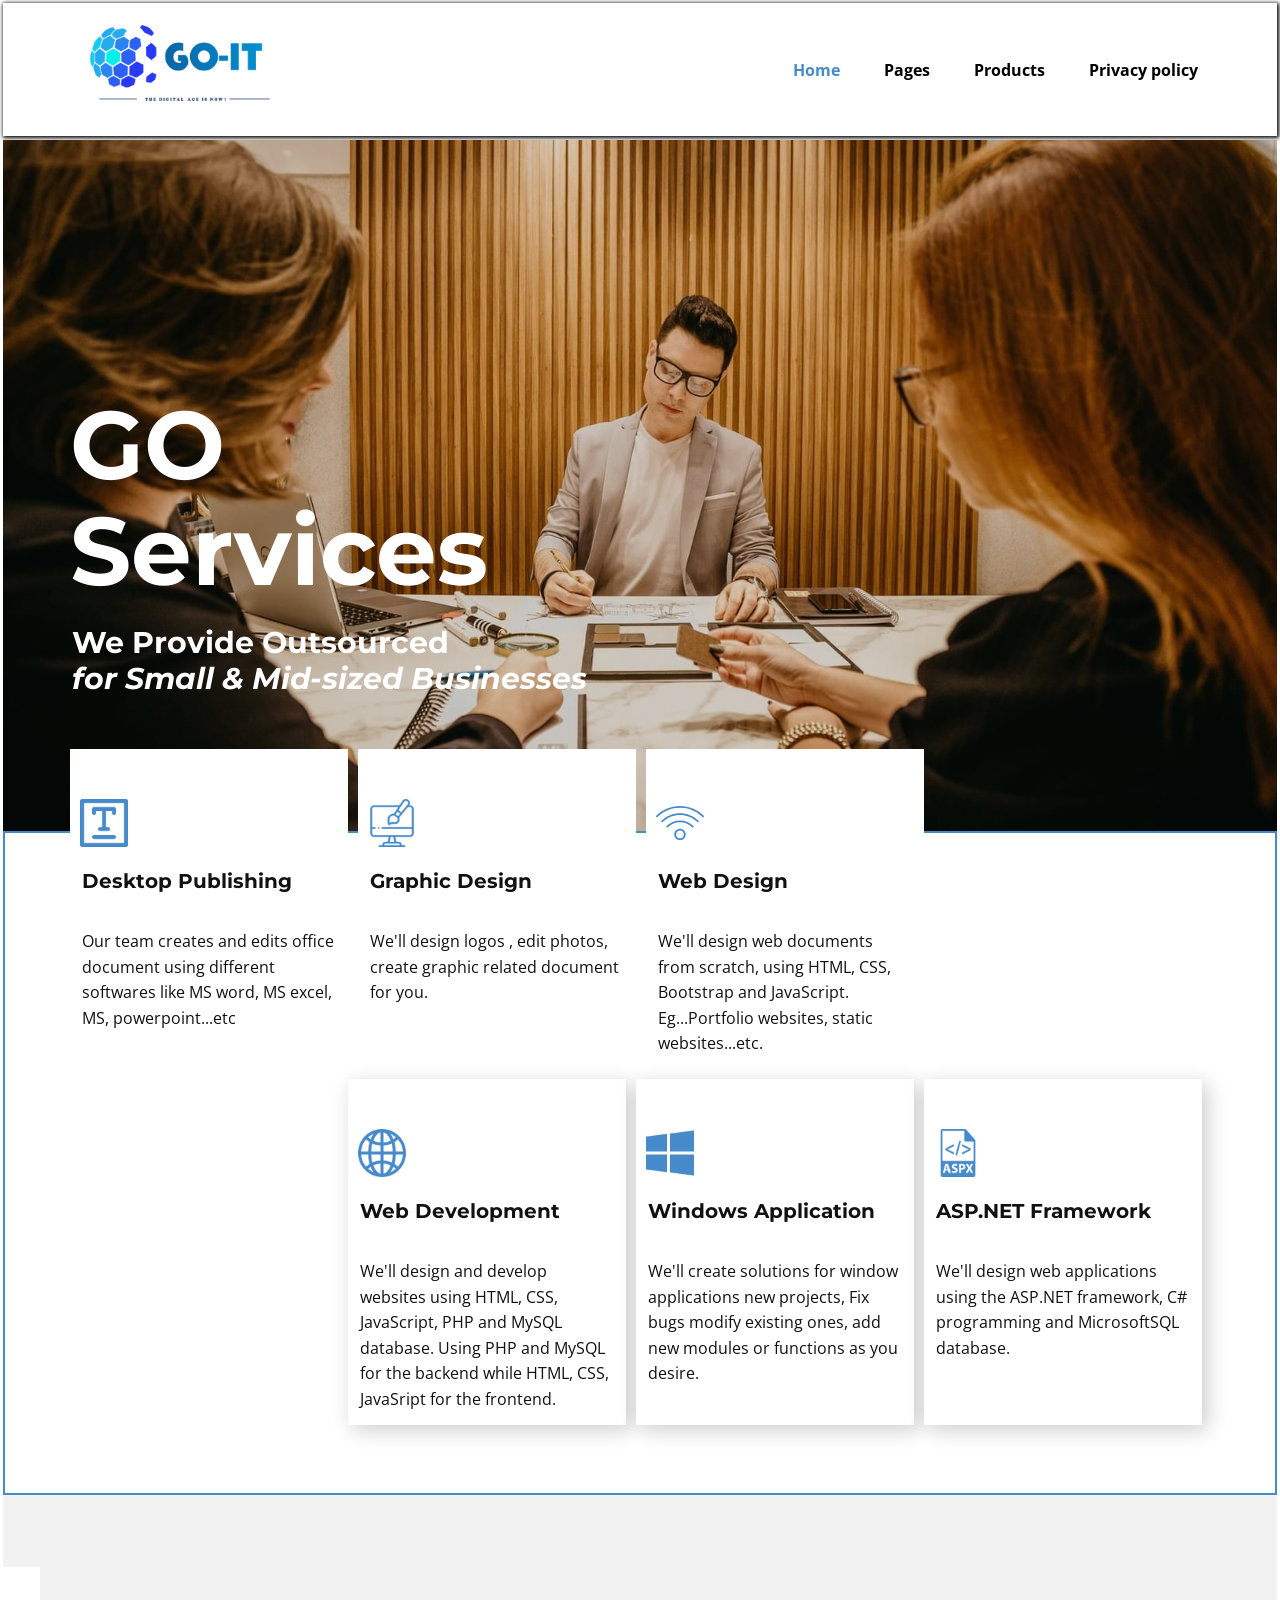
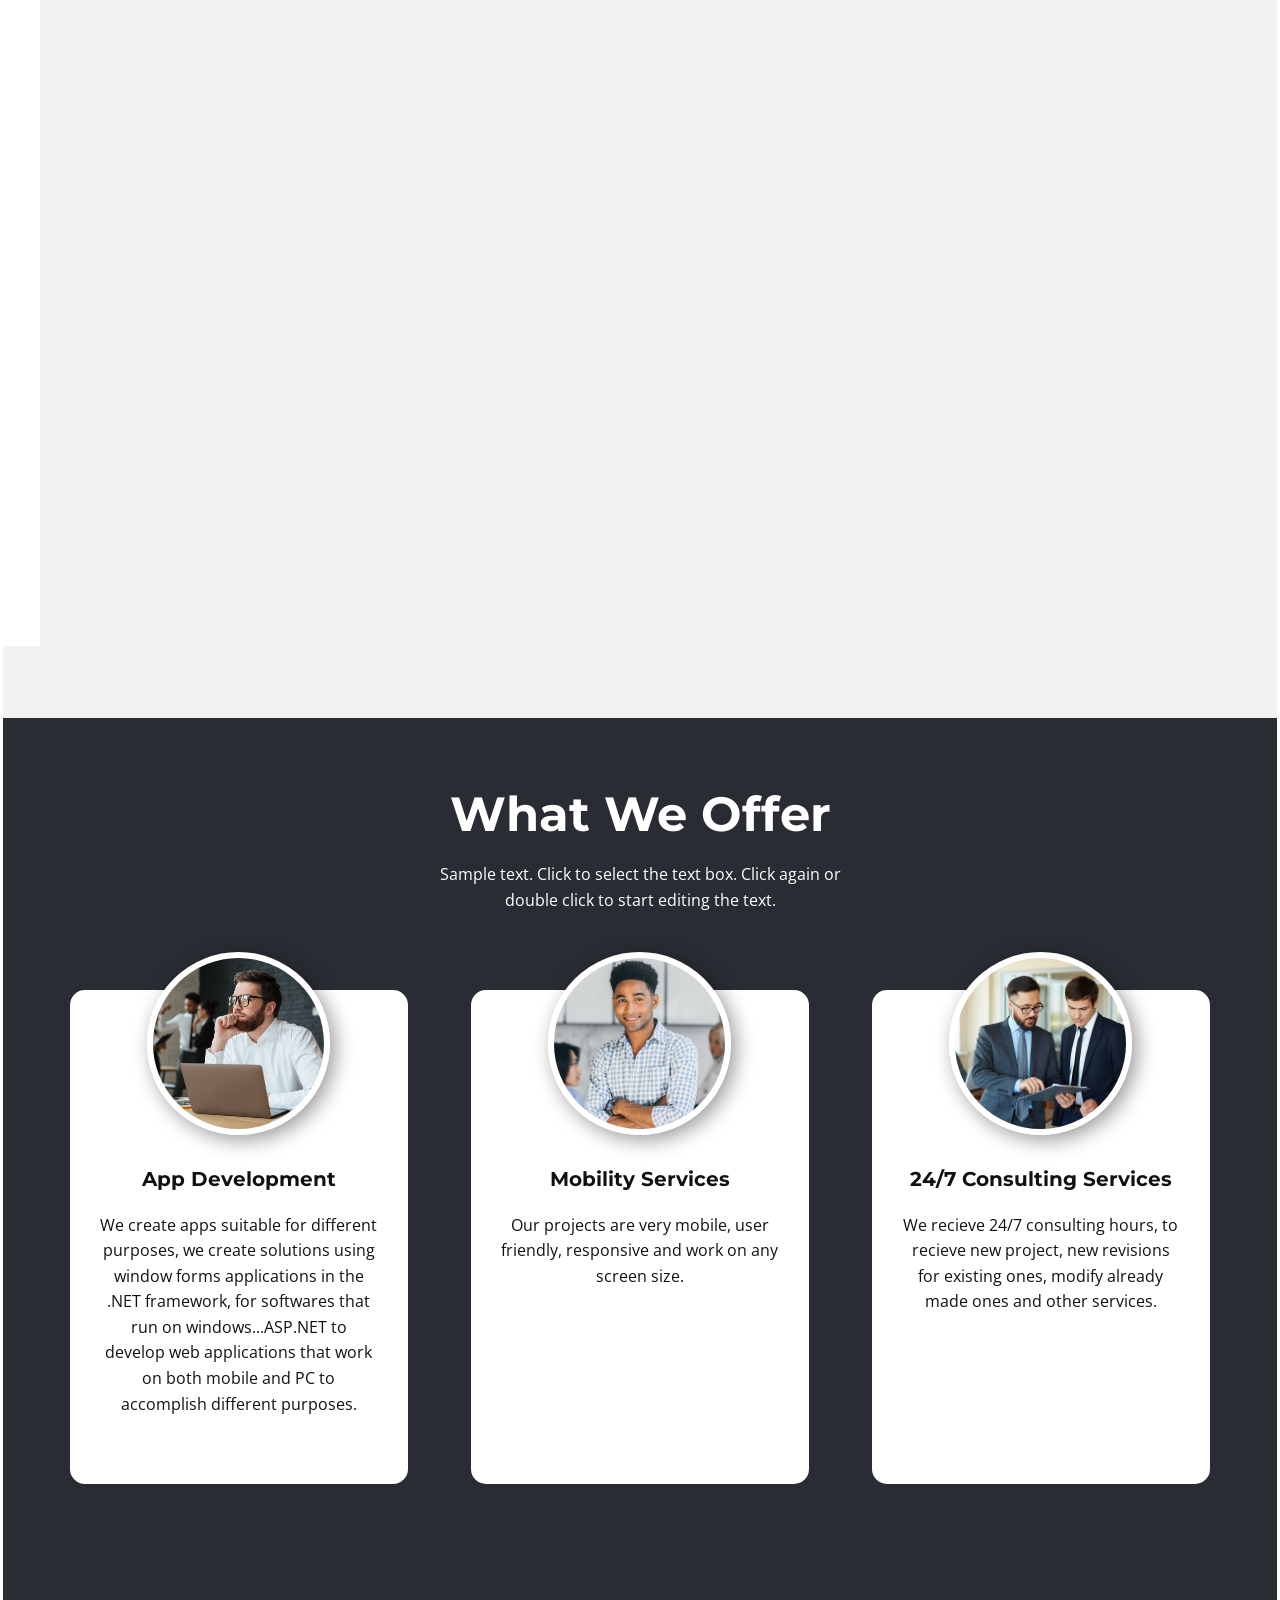
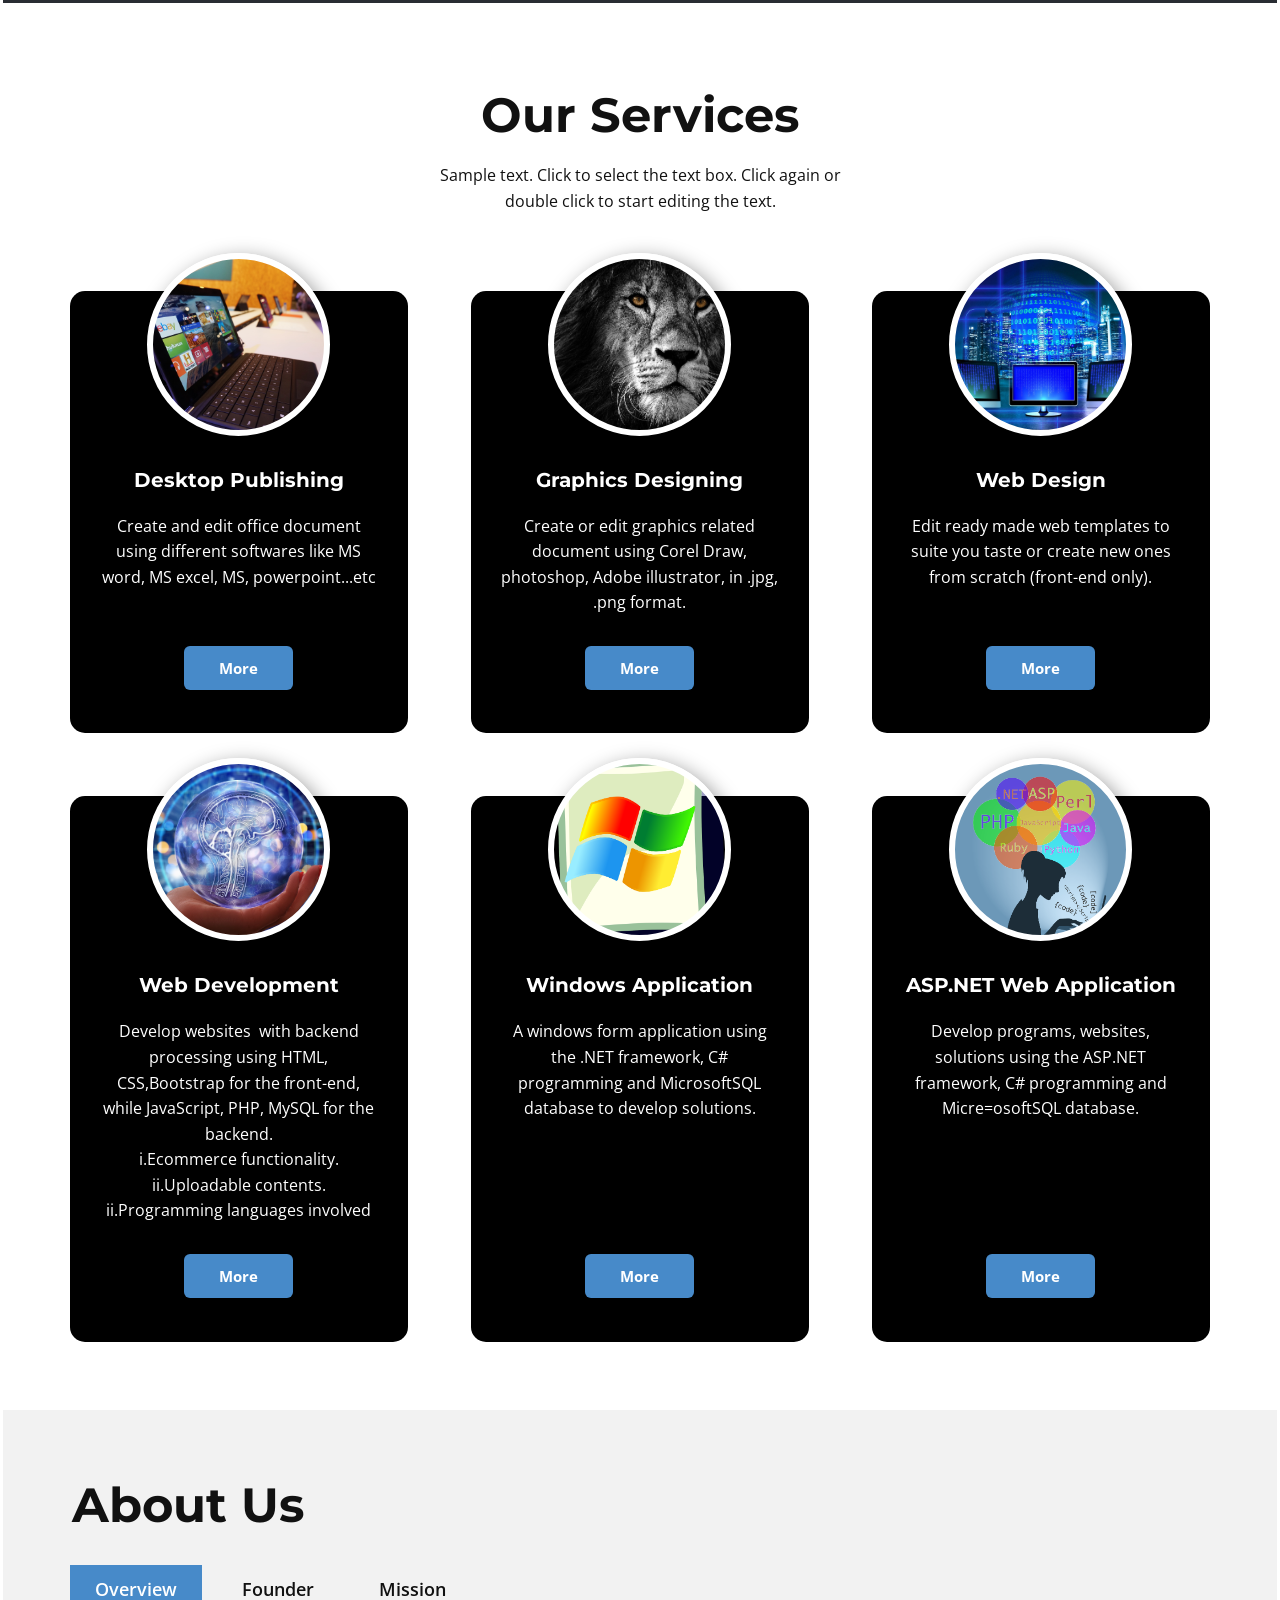
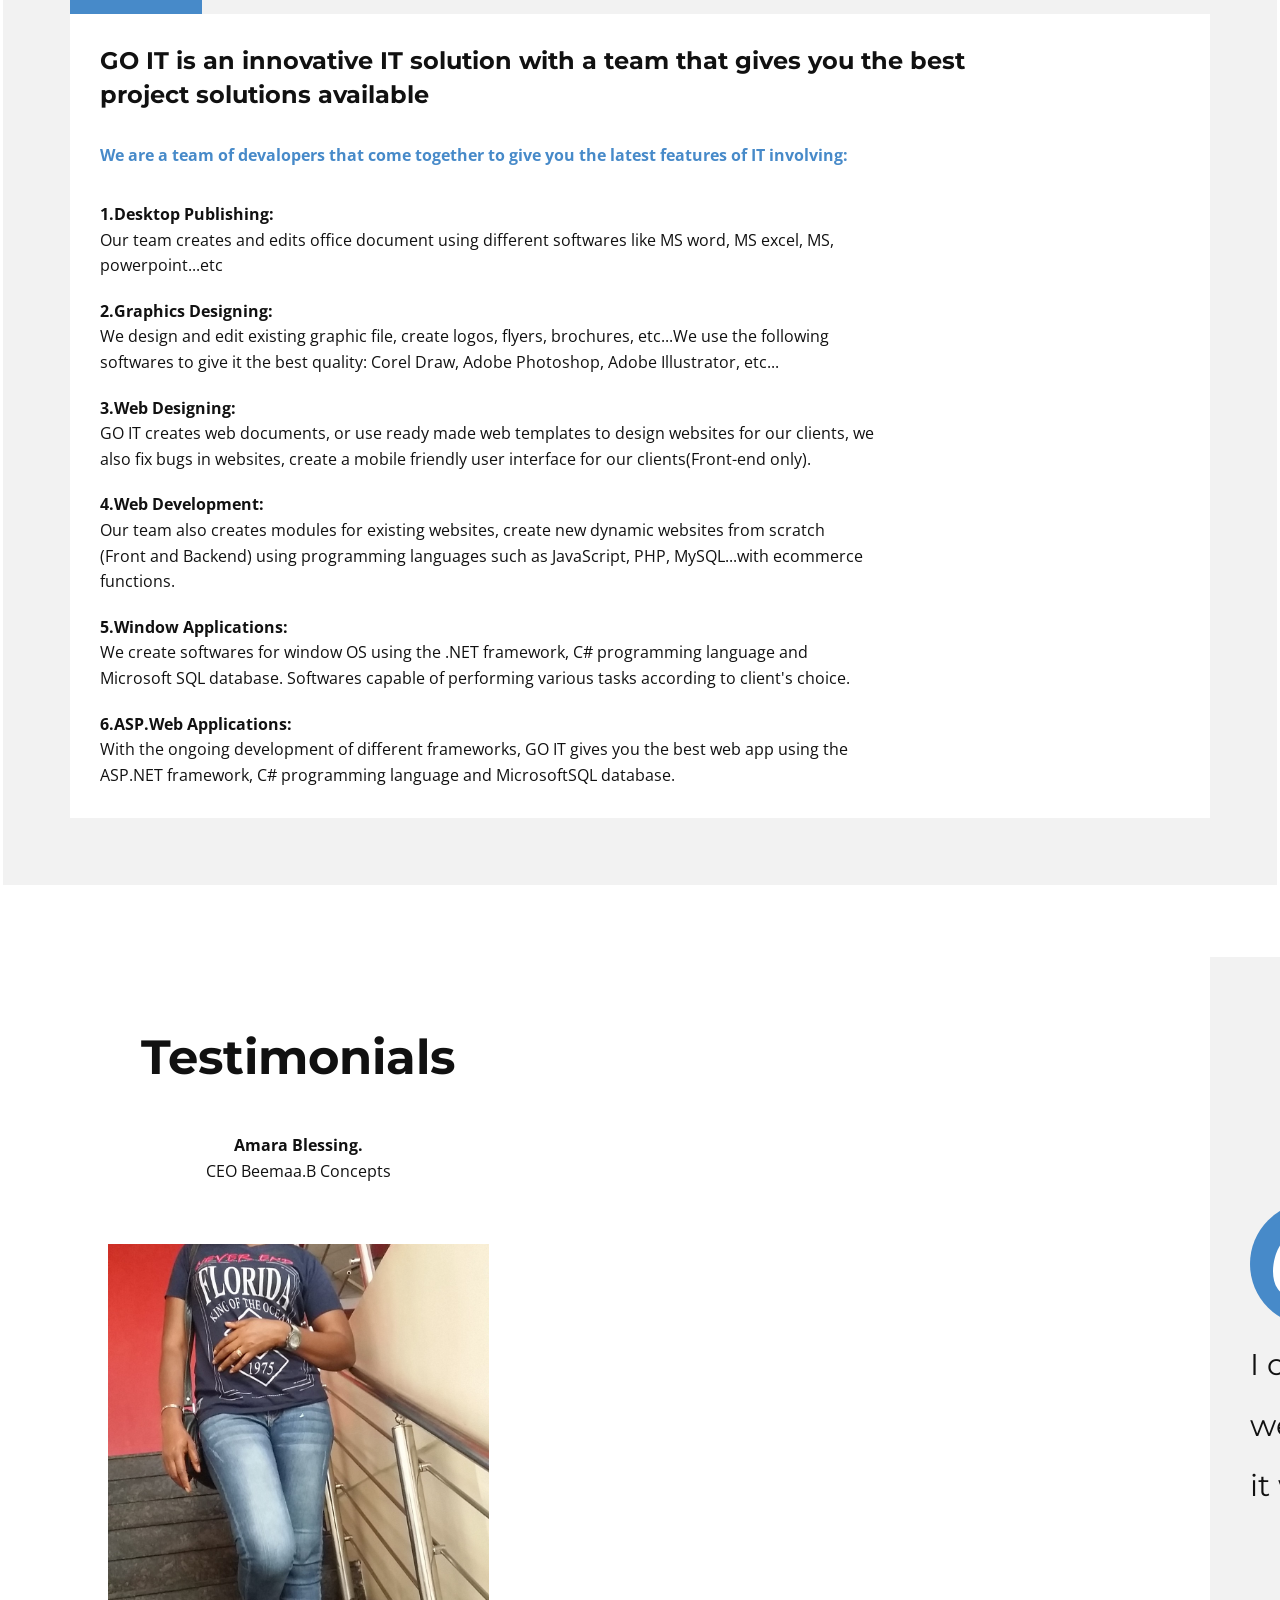
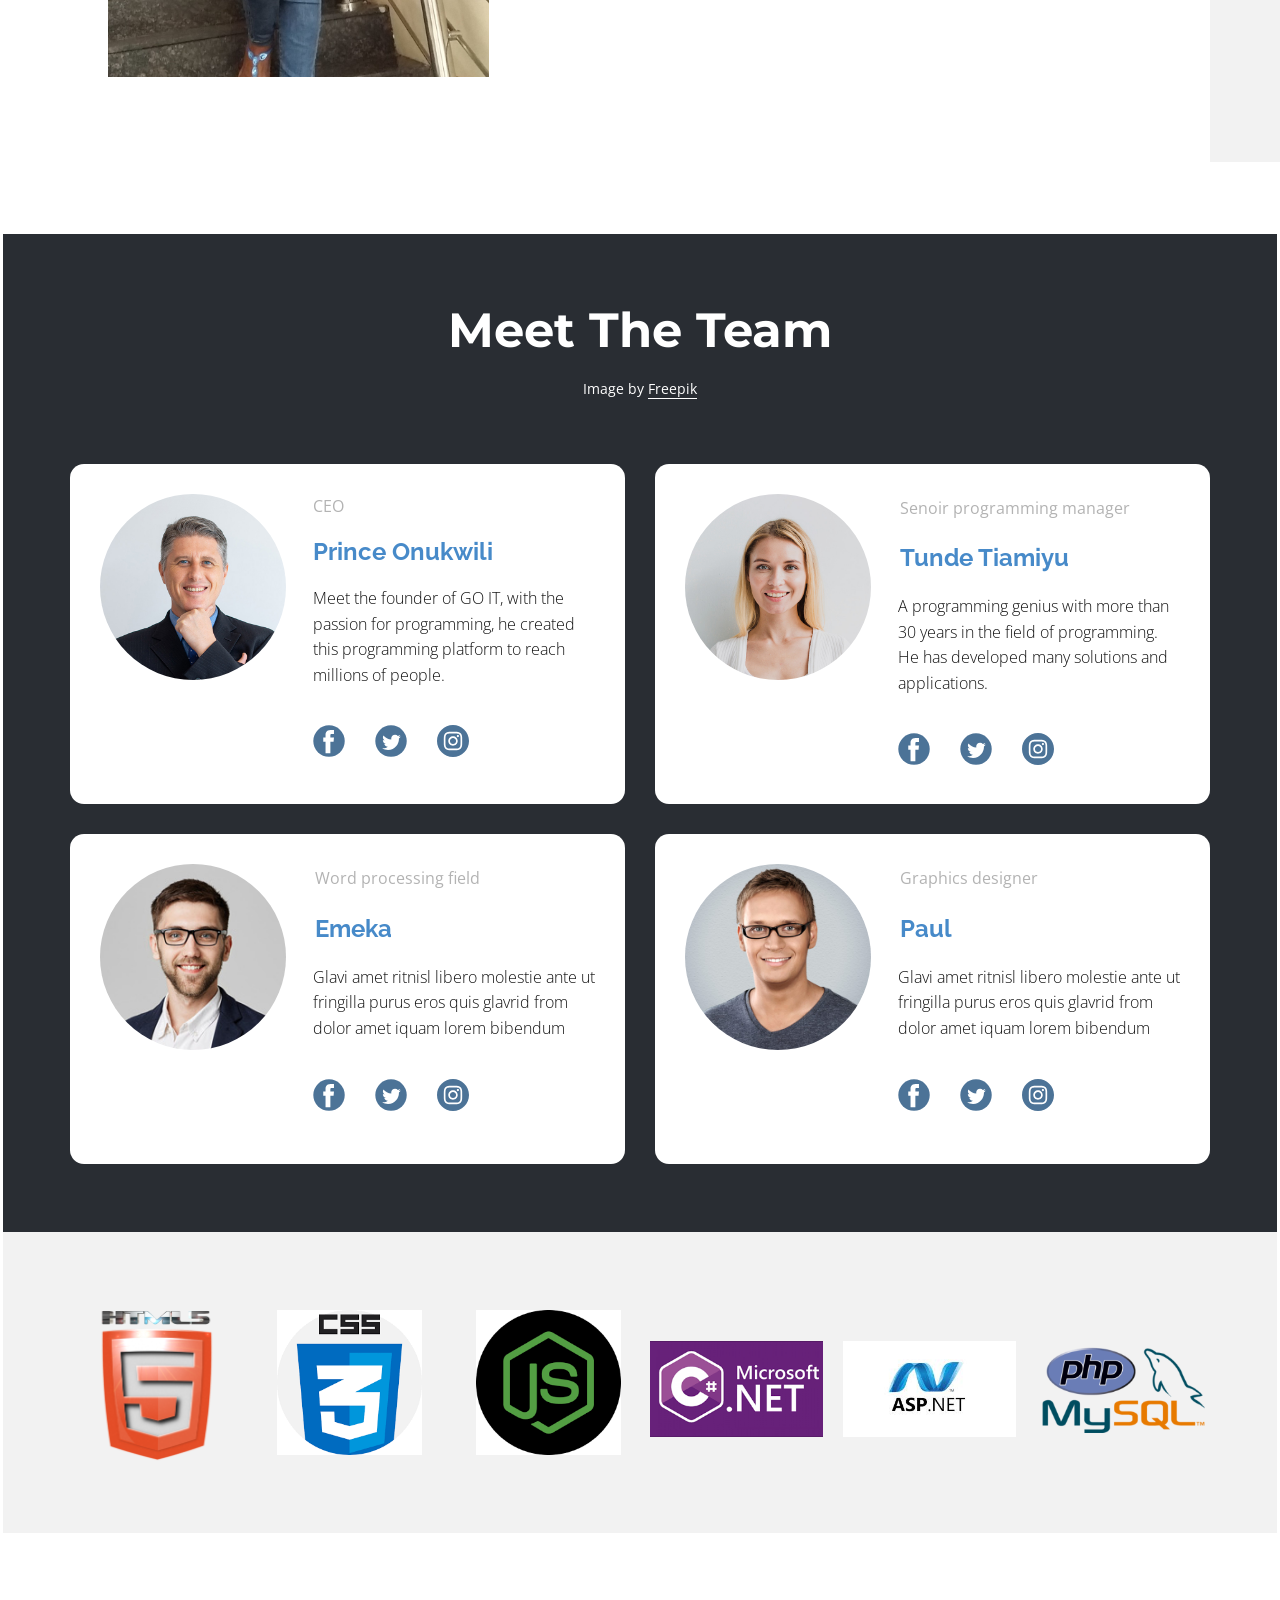
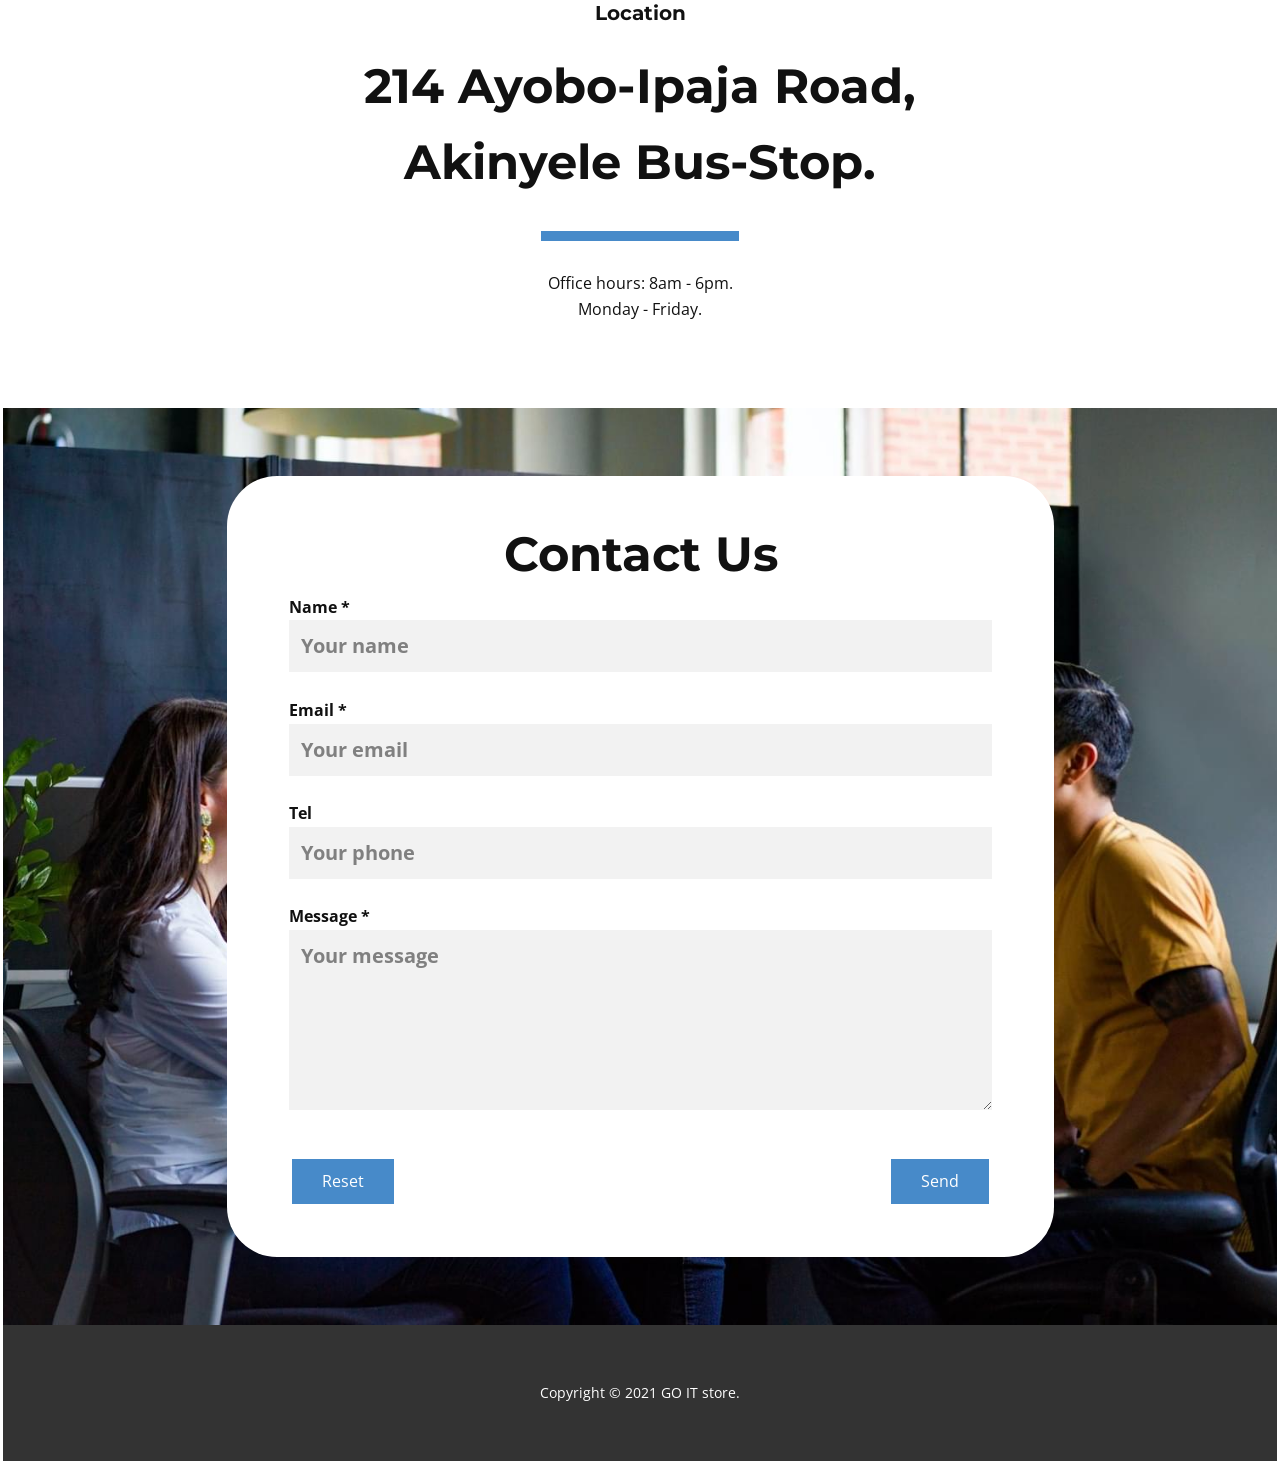
==== commit b848ebaa: "Removed inaccessible link" ====
--- a/index.html
+++ b/index.html
@@ -109,9 +109,7 @@
                                       <li class="u-nav-item">
                                           <a class="u-border-active-palette-1-base u-border-hover-palette-1-base u-button-style u-nav-link u-text-active-palette-1-base u-text-black u-text-hover-palette-2-base" href="Privacy policy.html" style="padding: 10px;">Privacy policy</a>
                                       </li>
-                                      <li class="u-nav-item">
-                                          <a class="u-border-active-palette-1-base u-border-hover-palette-1-base u-button-style u-nav-link u-text-active-palette-1-base u-text-black u-text-hover-palette-2-base" href="GOInventory.cshtml" style="padding: 10px;">GO Inventory</a>
-                                      </li>
+                                      
                                   </ul>
                               </div>
                               <div class="u-custom-menu u-nav-container-collapse">
@@ -164,9 +162,7 @@
                                               <li class="u-nav-item">
                                                   <a class="u-button-style u-nav-link" href="Privacy policy.html" style="padding: 10px;">Privacy policy</a>
                                               </li>
-                                              <li class="u-nav-item">
-                                                  <a class="u-button-style u-nav-link" href="GO inventory.cshtml" style="padding: 10px;">GO Inventory</a>
-                                              </li>
+                                              
                                           </ul>
                                       </div>
                                   </div>
@@ -785,4 +781,4 @@
         <svg class="u-svg-content" enable-background="new 0 0 551.13 551.13" viewBox="0 0 551.13 551.13" xmlns="http://www.w3.org/2000/svg" id="svg-1d98"><path d="m275.565 189.451 223.897 223.897h51.668l-275.565-275.565-275.565 275.565h51.668z"></path></svg>
     </span>
   </body>
-</html>+</html>
